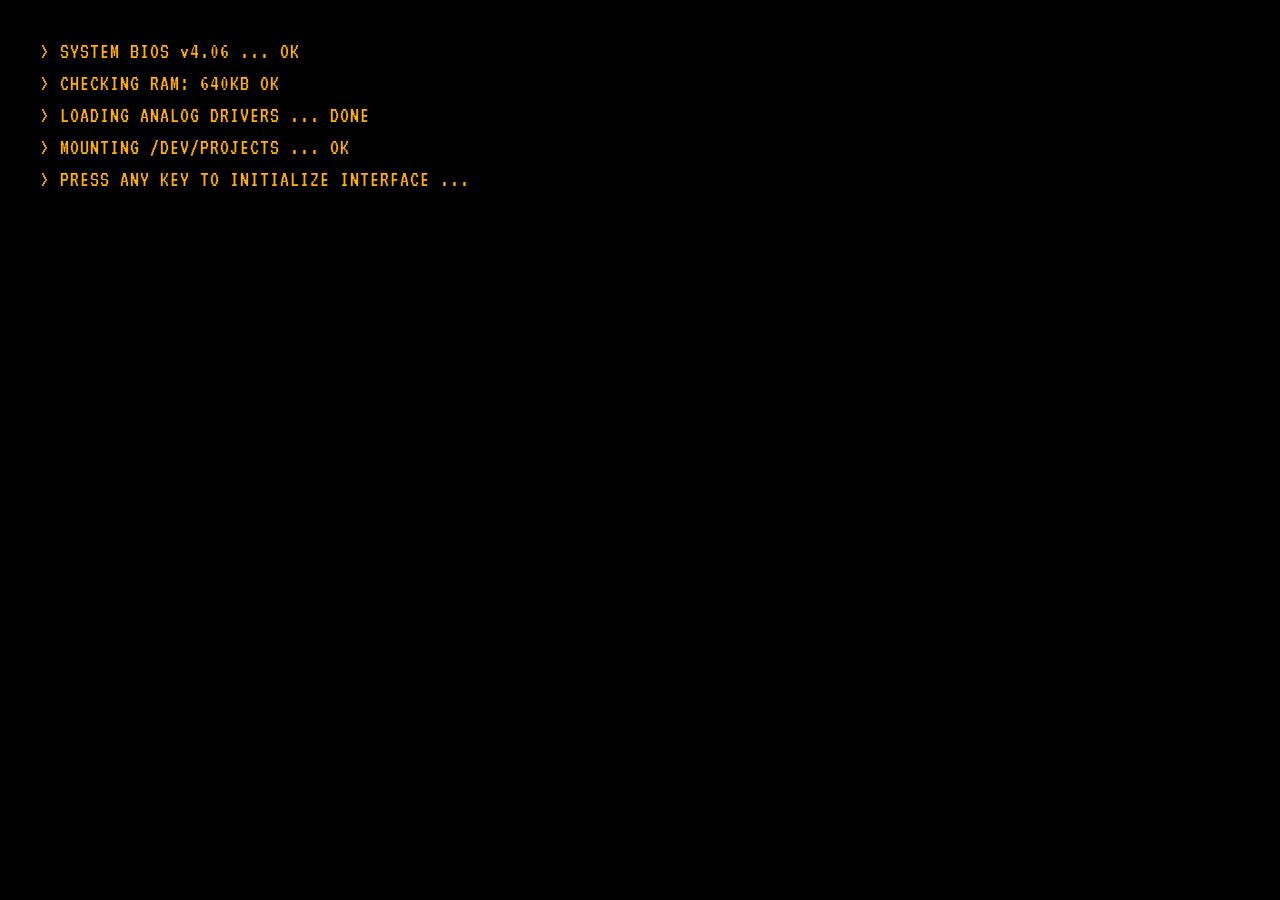
==== index.html @ 65008106 "Update title and enhance terminal styles" ====
<!DOCTYPE html>
<html lang="ru">
<head>
    <meta charset="UTF-8">
    <meta name="viewport" content="width=device-width, initial-scale=1.0">
    <title>TERMINAL OS v2.6 // PROJECT_LOG</title>
    <link rel="preconnect" href="https://fonts.googleapis.com">
    <link rel="preconnect" href="https://fonts.gstatic.com" crossorigin>
    <link href="https://fonts.googleapis.com/css2?family=VT323&display=swap" rel="stylesheet">

    <style>
        * {
            box-sizing: border-box;
            margin: 0;
            padding: 0;
            user-select: none;
        }

        body {
            background-color: #030201;
            color: #ffb000;
            font-family: 'VT323', monospace;
            font-size: 22px;
            letter-spacing: 1px;
            padding: 20px;
            min-height: 100vh;
            display: flex;
            justify-content: center;
            align-items: center;
            overflow-x: hidden;
            cursor: crosshair;
        }

        /* 1. Эффект выпуклого кинескопа и сканирования */
        .crt-overlay {
            position: fixed;
            top: 0; left: 0;
            width: 100vw; height: 100vh;
            background: 
                radial-gradient(circle, rgba(0,0,0,0) 55%, rgba(0,0,0,0.9) 100%),
                linear-gradient(rgba(18, 16, 16, 0) 50%, rgba(0, 0, 0, 0.6) 50%);
            background-size: 100% 100%, 100% 4px;
            z-index: 100;
            pointer-events: none;
            transition: opacity 0.3s;
        }

        /* 2. Легкое мерцание экрана */
        .flicker {
            animation: crtFlicker 0.15s infinite;
        }

        @keyframes crtFlicker {
            0% { opacity: 0.97; }
            50% { opacity: 1; }
            100% { opacity: 0.98; }
        }

        /* 3. Хост-контейнер */
        .terminal {
            max-width: 800px;
            width: 100%;
            border: 2px solid #ffb000;
            padding: 25px;
            background-color: #000000;
            box-shadow: 0 0 25px rgba(255, 176, 0, 0.25), inset 0 0 20px rgba(255, 176, 0, 0.15);
            position: relative;
            z-index: 1;
            transition: all 0.5s cubic-bezier(0.1, 0.85, 0.25, 1);
        }

        /* 4. Выключение питания (CRT Off) */
        .power-off {
            transform: scaleY(0.005) scaleX(0.3) !important;
            filter: brightness(10) !important;
            opacity: 0 !important;
        }

        /* 5. Экран загрузки (Boot screen) */
        #boot-screen {
            position: fixed;
            top: 0; left: 0; width: 100vw; height: 100vh;
            background-color: #000;
            z-index: 200;
            color: #ffb000;
            font-family: 'VT323', monospace;
            padding: 40px;
            display: flex;
            flex-direction: column;
            gap: 10px;
            font-size: 1.4rem;
        }

        /* 6. Панель управления (Верхняя полоса) */
        .top-bar {
            display: flex;
            justify-content: space-between;
            align-items: center;
            border-bottom: 2px solid #ffb000;
            padding-bottom: 10px;
            margin-bottom: 20px;
        }

        .controls-btn {
            background: #ffb000;
            color: #000;
            border: none;
            font-family: 'VT323', monospace;
            font-size: 1rem;
            padding: 2px 8px;
            cursor: pointer;
            font-weight: bold;
        }

        .controls-btn:hover {
            background: #fff;
            box-shadow: 0 0 10px #fff;
        }

        /* 7. Заголовки с глитч-эффектом */
        .glitch-text {
            font-size: 3rem;
            text-transform: uppercase;
            text-shadow: 0 0 12px #ffb000;
            position: relative;
            display: inline-block;
        }

        .glitch-text:hover {
            animation: glitch 0.2s infinite;
        }

        @keyframes glitch {
            0% { transform: translate(0) }
            20% { transform: translate(-3px, 3px) }
            40% { transform: translate(-3px, -3px) }
            60% { transform: translate(3px, 3px) }
            80% { transform: translate(3px, -3px) }
            100% { transform: translate(0) }
        }

        /* 8. Контейнер карточек проектов */
        .project-list {
            display: flex;
            flex-direction: column;
            gap: 20px;
            margin: 20px 0;
        }

        .project-card {
            border: 1px dashed #a87400;
            padding: 15px;
            background-color: #050401;
            display: flex;
            gap: 20px;
            align-items: center;
            transition: all 0.2s;
        }

        .project-card:hover {
            border-style: solid;
            border-color: #ffb000;
            box-shadow: 0 0 15px rgba(255, 176, 0, 0.3);
            transform: translateX(5px);
        }

        .project-thumb {
            width: 130px;
            height: 90px;
            object-fit: cover;
            border: 1px solid #ffb000;
            filter: grayscale(100%) sepia(100%) hue-rotate(5deg) saturate(500%);
        }

        .project-card:hover .project-thumb {
            filter: none;
        }

        /* 9. Консоль / Терминал ввода */
        .console-box {
            margin-top: 25px;
            border: 1px solid #ffb000;
            background: #050400;
            padding: 15px;
        }

        .console-logs {
            max-height: 120px;
            overflow-y: auto;
            margin-bottom: 10px;
            font-size: 1rem;
            color: #cc9000;
        }

        .console-input-row {
            display: flex;
            gap: 10px;
        }

        .console-input {
            background: transparent;
            border: none;
            color: #ffb000;
            font-family: 'VT323', monospace;
            font-size: 1.2rem;
            width: 100%;
            outline: none;
        }

        /* 10. Матричный холст (скрыт по умолчанию) */
        #matrix-canvas {
            position: fixed;
            top: 0; left: 0;
            width: 100vw; height: 100vh;
            z-index: 50;
            display: none;
            background: #000;
        }

        .status-badge {
            background: #221500;
            border: 1px solid #ffb000;
            padding: 2px 6px;
            font-size: 0.9rem;
        }

        .retro-btn {
            color: #000;
            background: #ffb000;
            text-decoration: none;
            padding: 2px 10px;
            font-weight: bold;
            display: inline-block;
            margin-top: 5px;
        }

        .retro-btn:hover {
            background: #fff;
            box-shadow: 0 0 10px #fff;
        }
    </style>
</head>
<body class="flicker">

    <!-- Экран первичной загрузки BIOS -->
    <div id="boot-screen">
        <p>> SYSTEM BIOS v4.06 ... OK</p>
        <p>> CHECKING RAM: 640KB OK</p>
        <p>> LOADING ANALOG DRIVERS ... DONE</p>
        <p>> MOUNTING /DEV/PROJECTS ... OK</p>
        <p>> PRESS ANY KEY TO INITIALIZE INTERFACE ...</p>
    </div>

    <!-- CRTOverlay и холст эффектов -->
    <div class="crt-overlay" id="crt"></div>
    <canvas id="matrix-canvas"></canvas>

    <!-- Главный терминал -->
    <main class="terminal" id="terminal-window">
        
        <div class="top-bar">
            <div>
                <span class="status-badge" id="clock">00:00:00</span>
                <span class="status-badge">CPU: <span id="cpu-load">12</span>%</span>
            </div>
            <div>
                <button class="controls-btn" onclick="toggleCRT()">CRT: TOGGLE</button>
                <button class="controls-btn" onclick="powerOff()">POWER</button>
            </div>
        </div>

        <header>
            <h1 class="glitch-text">ANALOG_CORE</h1>
            <p style="color: #a87400;">[SYSTEM READY] // INTERACTIVE TERMINAL MODE</p>
        </header>

        <section class="project-list">
            <div class="project-card" onMouseEnter="playHoverSound()">
                <img src="https://via.placeholder.com/300x200/221100/ffb000?text=PROJECT_01" class="project-thumb" alt="Demo 1">
                <div>
                    <h3>PROJECT_01 // BUCKSHOT</h3>
                    <p>Экспериментальный хоррор в стиле ретро-электроники.</p>
                    <a href="#" class="retro-btn" onclick="clickSound()">[ ЗАПУСТИТЬ ]</a>
                </div>
            </div>

            <div class="project-card" onMouseEnter="playHoverSound()">
                <img src="https://via.placeholder.com/300x200/221100/ffb000?text=PROJECT_02" class="project-thumb" alt="Demo 2">
                <div>
                    <h3>PROJECT_02 // SIGNAL</h3>
                    <p>Симулятор аналоговой радиостанции и мониторинга сигналов.</p>
                    <a href="#" class="retro-btn" onclick="clickSound()">[ ЗАПУСТИТЬ ]</a>
                </div>
            </div>
        </section>

        <!-- Интерактивная консоль -->
        <section class="console-box">
            <div class="console-logs" id="logs">
                <p>> Введите 'help' для списка доступных команд.</p>
            </div>
            <div class="console-input-row">
                <span>></span>
                <input type="text" id="cli" class="console-input" placeholder="команда..." autocomplete="off">
            </div>
        </section>

    </main>

    <script>
        // --- 1. Синтезатор звука на Web Audio API ---
        const audioCtx = new (window.AudioContext || window.webkitAudioContext)();

        function playClickSound() {
            if (audioCtx.state === 'suspended') audioCtx.resume();
            const osc = audioCtx.createOscillator();
            const gain = audioCtx.createGain();
            osc.type = 'square';
            osc.frequency.setValueAtTime(800, audioCtx.currentTime);
            osc.frequency.exponentialRampToValueAtTime(120, audioCtx.currentTime + 0.05);
            gain.gain.setValueAtTime(0.1, audioCtx.currentTime);
            gain.gain.linearRampToValueAtTime(0.01, audioCtx.currentTime + 0.05);
            osc.connect(gain);
            gain.connect(audioCtx.destination);
            osc.start();
            osc.stop(audioCtx.currentTime + 0.05);
        }

        function playHoverSound() {
            if (audioCtx.state === 'suspended') audioCtx.resume();
            const osc = audioCtx.createOscillator();
            const gain = audioCtx.createGain();
            osc.type = 'sine';
            osc.frequency.setValueAtTime(300, audioCtx.currentTime);
            gain.gain.setValueAtTime(0.02, audioCtx.currentTime);
            gain.gain.linearRampToValueAtTime(0.001, audioCtx.currentTime + 0.03);
            osc.connect(gain);
            gain.connect(audioCtx.destination);
            osc.start();
            osc.stop(audioCtx.currentTime + 0.03);
        }

        function clickSound() { playClickSound(); }

        // --- 2. Системный экран загрузки ---
        document.addEventListener('keydown', dismissBoot);
        document.addEventListener('click', dismissBoot);

        function dismissBoot() {
            const boot = document.getElementById('boot-screen');
            if (boot) {
                playClickSound();
                boot.style.display = 'none';
            }
        }

        // --- 3. Часы и индикатор загрузки CPU ---
        setInterval(() => {
            const now = new Date();
            document.getElementById('clock').innerText = now.toTimeString().split(' ')[0];
            document.getElementById('cpu-load').innerText = Math.floor(Math.random() * 25) + 5;
        }, 1000);

        // --- 4. Командная строка (CLI) ---
        const cli = document.getElementById('cli');
        const logs = document.getElementById('logs');

        cli.addEventListener('keydown', (e) => {
            if (e.key === 'Enter') {
                playClickSound();
                const cmd = cli.value.trim().toLowerCase();
                const p = document.createElement('p');
                p.textContent = '> ' + cli.value;
                logs.appendChild(p);
                cli.value = '';

                const reply = document.createElement('p');
                reply.style.color = '#fff';

                switch(cmd) {
                    case 'help':
                        reply.textContent = 'Доступные команды: help, clear, about, matrix, date, color';
                        break;
                    case 'about':
                        reply.textContent = 'ANALOG_CORE OS — Разработка экспериментальных ретро-проектов.';
                        break;
                    case 'clear':
                        logs.innerHTML = '';
                        return;
                    case 'matrix':
                        reply.textContent = 'Запуск генератора Matrix...';
                        startMatrix();
                        break;
                    case 'date':
                        reply.textContent = 'Текущая дата: ' + new Date().toLocaleDateString();
                        break;
                    case 'color':
                        document.body.style.color = '#00ff66';
                        document.querySelectorAll('.terminal, .console-box').forEach(el => el.style.borderColor = '#00ff66');
                        reply.textContent = 'Цветовая схема изменена на GREEN CRT.';
                        break;
                    default:
                        reply.textContent = 'Команда не распознана. Введите "help".';
                }
                logs.appendChild(reply);
                logs.scrollTop = logs.scrollHeight;
            }
        });

        // --- 5. Эффект отключения (Power button) ---
        function powerOff() {
            playClickSound();
            document.getElementById('terminal-window').classList.add('power-off');
            setTimeout(() => {
                alert('Питание отключено. Перезагрузите страницу для входа.');
            }, 600);
        }

        // --- 6. Переключатель CRT наложения ---
        function toggleCRT() {
            playClickSound();
            const crt = document.getElementById('crt');
            crt.style.opacity = crt.style.opacity === '0' ? '1' : '0';
        }

        // --- 7. Пасхалка (Konami Code) ---
        const konamiCode = ['ArrowUp', 'ArrowUp', 'ArrowDown', 'ArrowDown', 'ArrowLeft', 'ArrowRight', 'ArrowLeft', 'ArrowRight', 'b', 'a'];
        let konamiIndex = 0;

        document.addEventListener('keydown', (e) => {
            if (e.key === konamiCode[konamiIndex]) {
                konamiIndex++;
                if (konamiIndex === konamiCode.length) {
                    alert('⚠️ EMERGENCY PROTOCOL ACTIVATED: SYSTEM OVERRIDE ⚠️');
                    document.body.style.filter = 'invert(1) hue-rotate(180deg)';
                    konamiIndex = 0;
                }
            } else {
                konamiIndex = 0;
            }
        });

        // --- 8. Эффект Matrix Rain ---
        function startMatrix() {
            const canvas = document.getElementById('matrix-canvas');
            canvas.style.display = 'block';
            const ctx = canvas.getContext('2d');
            canvas.width = window.innerWidth;
            canvas.height = window.innerHeight;

            const chars = '0123456789ABCDEF';
            const fontSize = 16;
            const columns = canvas.width / fontSize;
            const drops = Array(Math.floor(columns)).fill(1);

            function draw() {
                ctx.fillStyle = 'rgba(0, 0, 0, 0.05)';
                ctx.fillRect(0, 0, canvas.width, canvas.height);
                ctx.fillStyle = '#ffb000';
                ctx.font = fontSize + 'px VT323';

                for (let i = 0; i < drops.length; i++) {
                    const text = chars.charAt(Math.floor(Math.random() * chars.length));
                    ctx.fillText(text, i * fontSize, drops[i] * fontSize);
                    if (drops[i] * fontSize > canvas.height && Math.random() > 0.975) {
                        drops[i] = 0;
                    }
                    drops[i]++;
                }
            }
            setInterval(draw, 33);
        }
    </script>
</body>
</html>
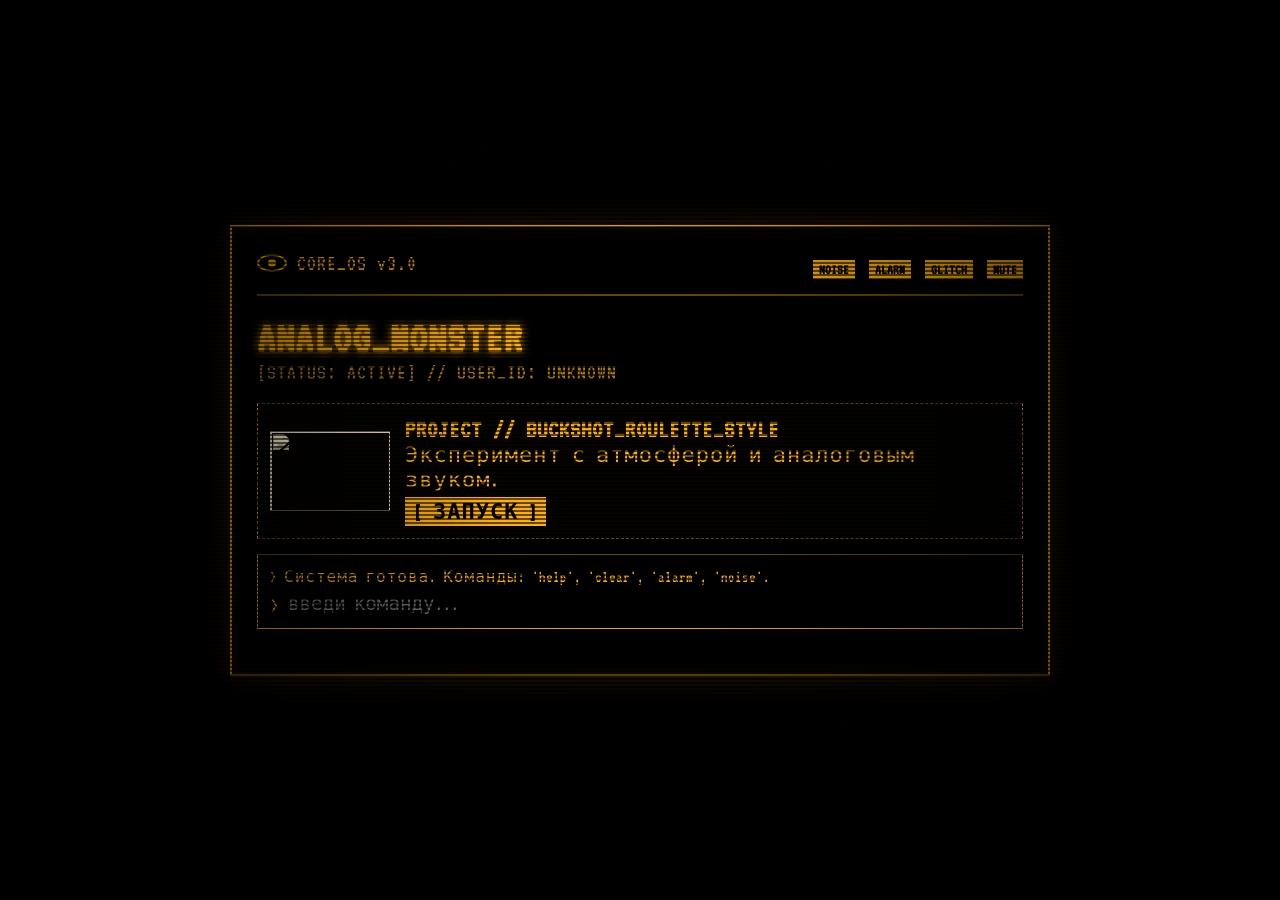
==== commit 15831caa: "Upgrade to TERMINAL OS v3.0 with new features Updated title and styles for the new version. Enhanced" ====
--- a/index.html
+++ b/index.html
@@ -3,12 +3,18 @@
 <head>
     <meta charset="UTF-8">
     <meta name="viewport" content="width=device-width, initial-scale=1.0">
-    <title>TERMINAL OS v2.6 // PROJECT_LOG</title>
+    <title>TERMINAL OS v3.0 // ULTIMATE EDITION</title>
     <link rel="preconnect" href="https://fonts.googleapis.com">
     <link rel="preconnect" href="https://fonts.gstatic.com" crossorigin>
     <link href="https://fonts.googleapis.com/css2?family=VT323&display=swap" rel="stylesheet">
 
     <style>
+        :root {
+            --main-color: #ffb000;
+            --bg-color: #030201;
+            --card-bg: #050401;
+        }
+
         * {
             box-sizing: border-box;
             margin: 0;
@@ -17,8 +23,8 @@
         }
 
         body {
-            background-color: #030201;
-            color: #ffb000;
+            background-color: var(--bg-color);
+            color: var(--main-color);
             font-family: 'VT323', monospace;
             font-size: 22px;
             letter-spacing: 1px;
@@ -27,449 +33,358 @@
             display: flex;
             justify-content: center;
             align-items: center;
-            overflow-x: hidden;
+            overflow: hidden;
             cursor: crosshair;
-        }
-
-        /* 1. Эффект выпуклого кинескопа и сканирования */
+            transition: color 0.3s, background-color 0.3s;
+        }
+
+        /* 1. CRT экран и сканирование */
         .crt-overlay {
             position: fixed;
             top: 0; left: 0;
             width: 100vw; height: 100vh;
             background: 
-                radial-gradient(circle, rgba(0,0,0,0) 55%, rgba(0,0,0,0.9) 100%),
+                radial-gradient(circle at var(--mouse-x, 50%) var(--mouse-y, 50%), rgba(0,0,0,0) 20%, rgba(0,0,0,0.85) 80%),
                 linear-gradient(rgba(18, 16, 16, 0) 50%, rgba(0, 0, 0, 0.6) 50%);
             background-size: 100% 100%, 100% 4px;
             z-index: 100;
             pointer-events: none;
-            transition: opacity 0.3s;
-        }
-
-        /* 2. Легкое мерцание экрана */
-        .flicker {
-            animation: crtFlicker 0.15s infinite;
-        }
-
+        }
+
+        /* 2. Мерцание */
+        .flicker { animation: crtFlicker 0.15s infinite; }
         @keyframes crtFlicker {
             0% { opacity: 0.97; }
             50% { opacity: 1; }
             100% { opacity: 0.98; }
         }
 
-        /* 3. Хост-контейнер */
+        /* 3. Окно терминала */
         .terminal {
-            max-width: 800px;
+            max-width: 820px;
             width: 100%;
-            border: 2px solid #ffb000;
+            border: 2px solid var(--main-color);
             padding: 25px;
             background-color: #000000;
-            box-shadow: 0 0 25px rgba(255, 176, 0, 0.25), inset 0 0 20px rgba(255, 176, 0, 0.15);
+            box-shadow: 0 0 25px rgba(255, 176, 0, 0.2), inset 0 0 20px rgba(255, 176, 0, 0.1);
             position: relative;
             z-index: 1;
-            transition: all 0.5s cubic-bezier(0.1, 0.85, 0.25, 1);
-        }
-
-        /* 4. Выключение питания (CRT Off) */
-        .power-off {
-            transform: scaleY(0.005) scaleX(0.3) !important;
-            filter: brightness(10) !important;
-            opacity: 0 !important;
-        }
-
-        /* 5. Экран загрузки (Boot screen) */
-        #boot-screen {
-            position: fixed;
-            top: 0; left: 0; width: 100vw; height: 100vh;
-            background-color: #000;
-            z-index: 200;
-            color: #ffb000;
-            font-family: 'VT323', monospace;
-            padding: 40px;
-            display: flex;
-            flex-direction: column;
-            gap: 10px;
-            font-size: 1.4rem;
-        }
-
-        /* 6. Панель управления (Верхняя полоса) */
+            transition: transform 0.05s ease-out;
+        }
+
+        /* 4. Верхняя панель */
         .top-bar {
             display: flex;
             justify-content: space-between;
             align-items: center;
-            border-bottom: 2px solid #ffb000;
+            border-bottom: 2px solid var(--main-color);
             padding-bottom: 10px;
             margin-bottom: 20px;
+            cursor: move; /* Перетаскивание */
         }
 
         .controls-btn {
-            background: #ffb000;
+            background: var(--main-color);
             color: #000;
             border: none;
             font-family: 'VT323', monospace;
-            font-size: 1rem;
-            padding: 2px 8px;
+            font-size: 0.9rem;
+            padding: 2px 6px;
             cursor: pointer;
             font-weight: bold;
-        }
-
-        .controls-btn:hover {
-            background: #fff;
-            box-shadow: 0 0 10px #fff;
-        }
-
-        /* 7. Заголовки с глитч-эффектом */
-        .glitch-text {
-            font-size: 3rem;
-            text-transform: uppercase;
-            text-shadow: 0 0 12px #ffb000;
-            position: relative;
-            display: inline-block;
-        }
-
-        .glitch-text:hover {
-            animation: glitch 0.2s infinite;
-        }
-
-        @keyframes glitch {
-            0% { transform: translate(0) }
-            20% { transform: translate(-3px, 3px) }
-            40% { transform: translate(-3px, -3px) }
-            60% { transform: translate(3px, 3px) }
-            80% { transform: translate(3px, -3px) }
-            100% { transform: translate(0) }
-        }
-
-        /* 8. Контейнер карточек проектов */
-        .project-list {
+            margin-left: 4px;
+        }
+
+        .controls-btn:hover { background: #fff; box-shadow: 0 0 10px #fff; }
+
+        /* 5. Следящее око */
+        .eye-container {
             display: flex;
-            flex-direction: column;
-            gap: 20px;
-            margin: 20px 0;
-        }
-
+            align-items: center;
+            gap: 10px;
+            margin-bottom: 10px;
+        }
+        .eye {
+            width: 30px; height: 18px;
+            border: 2px solid var(--main-color);
+            border-radius: 50%;
+            display: flex;
+            justify-content: center;
+            align-items: center;
+        }
+        .pupil {
+            width: 8px; height: 8px;
+            background: var(--main-color);
+            border-radius: 50%;
+            transition: transform 0.1s ease;
+        }
+
+        /* 6. Проекты */
+        .project-list { display: flex; flex-direction: column; gap: 15px; margin: 20px 0; }
         .project-card {
-            border: 1px dashed #a87400;
-            padding: 15px;
-            background-color: #050401;
-            display: flex;
-            gap: 20px;
-            align-items: center;
+            border: 1px dashed var(--main-color);
+            padding: 12px;
+            background-color: var(--card-bg);
+            display: flex; gap: 15px; align-items: center;
             transition: all 0.2s;
         }
-
         .project-card:hover {
             border-style: solid;
-            border-color: #ffb000;
             box-shadow: 0 0 15px rgba(255, 176, 0, 0.3);
             transform: translateX(5px);
         }
-
         .project-thumb {
-            width: 130px;
-            height: 90px;
-            object-fit: cover;
-            border: 1px solid #ffb000;
-            filter: grayscale(100%) sepia(100%) hue-rotate(5deg) saturate(500%);
-        }
-
-        .project-card:hover .project-thumb {
-            filter: none;
-        }
-
-        /* 9. Консоль / Терминал ввода */
-        .console-box {
-            margin-top: 25px;
-            border: 1px solid #ffb000;
-            background: #050400;
-            padding: 15px;
-        }
-
-        .console-logs {
-            max-height: 120px;
-            overflow-y: auto;
-            margin-bottom: 10px;
-            font-size: 1rem;
-            color: #cc9000;
-        }
-
-        .console-input-row {
-            display: flex;
-            gap: 10px;
-        }
-
+            width: 120px; height: 80px; object-fit: cover;
+            border: 1px solid var(--main-color);
+            filter: grayscale(100%) sepia(100%);
+        }
+        .project-card:hover .project-thumb { filter: none; }
+
+        /* 7. Консоль */
+        .console-box { border: 1px solid var(--main-color); background: #000; padding: 12px; }
+        .console-logs { max-height: 100px; overflow-y: auto; font-size: 1rem; margin-bottom: 8px; }
+        .console-input-row { display: flex; gap: 8px; }
         .console-input {
-            background: transparent;
-            border: none;
-            color: #ffb000;
-            font-family: 'VT323', monospace;
-            font-size: 1.2rem;
-            width: 100%;
-            outline: none;
-        }
-
-        /* 10. Матричный холст (скрыт по умолчанию) */
-        #matrix-canvas {
-            position: fixed;
-            top: 0; left: 0;
-            width: 100vw; height: 100vh;
-            z-index: 50;
-            display: none;
-            background: #000;
-        }
-
-        .status-badge {
-            background: #221500;
-            border: 1px solid #ffb000;
-            padding: 2px 6px;
-            font-size: 0.9rem;
+            background: transparent; border: none; color: var(--main-color);
+            font-family: 'VT323', monospace; font-size: 1.2rem; width: 100%; outline: none;
         }
 
         .retro-btn {
-            color: #000;
-            background: #ffb000;
-            text-decoration: none;
-            padding: 2px 10px;
-            font-weight: bold;
-            display: inline-block;
-            margin-top: 5px;
-        }
-
-        .retro-btn:hover {
-            background: #fff;
-            box-shadow: 0 0 10px #fff;
+            color: #000; background: var(--main-color);
+            text-decoration: none; padding: 2px 8px; font-weight: bold;
+            display: inline-block; margin-top: 5px;
+        }
+        .retro-btn:hover { background: #fff; box-shadow: 0 0 10px #fff; }
+
+        /* Эффект жесткого глитча */
+        .glitch-active {
+            animation: hardGlitch 0.2s infinite;
+        }
+        @keyframes hardGlitch {
+            0% { transform: translate(5px, -5px) skew(10deg); filter: invert(1); }
+            50% { transform: translate(-5px, 5px) skew(-10deg); }
+            100% { transform: translate(0); filter: none; }
         }
     </style>
 </head>
 <body class="flicker">
 
-    <!-- Экран первичной загрузки BIOS -->
-    <div id="boot-screen">
-        <p>> SYSTEM BIOS v4.06 ... OK</p>
-        <p>> CHECKING RAM: 640KB OK</p>
-        <p>> LOADING ANALOG DRIVERS ... DONE</p>
-        <p>> MOUNTING /DEV/PROJECTS ... OK</p>
-        <p>> PRESS ANY KEY TO INITIALIZE INTERFACE ...</p>
-    </div>
-
-    <!-- CRTOverlay и холст эффектов -->
     <div class="crt-overlay" id="crt"></div>
-    <canvas id="matrix-canvas"></canvas>
-
-    <!-- Главный терминал -->
-    <main class="terminal" id="terminal-window">
+
+    <main class="terminal" id="terminal">
         
-        <div class="top-bar">
+        <div class="top-bar" id="drag-handle">
+            <div class="eye-container">
+                <div class="eye"><div class="pupil" id="pupil"></div></div>
+                <span>CORE_OS v3.0</span>
+            </div>
             <div>
-                <span class="status-badge" id="clock">00:00:00</span>
-                <span class="status-badge">CPU: <span id="cpu-load">12</span>%</span>
-            </div>
-            <div>
-                <button class="controls-btn" onclick="toggleCRT()">CRT: TOGGLE</button>
-                <button class="controls-btn" onclick="powerOff()">POWER</button>
+                <button class="controls-btn" onclick="toggleNoise()">NOISE</button>
+                <button class="controls-btn" onclick="toggleRedAlert()">ALARM</button>
+                <button class="controls-btn" onclick="triggerGlitch()">GLITCH</button>
+                <button class="controls-btn" onclick="toggleMute()">MUTE</button>
             </div>
         </div>
 
         <header>
-            <h1 class="glitch-text">ANALOG_CORE</h1>
-            <p style="color: #a87400;">[SYSTEM READY] // INTERACTIVE TERMINAL MODE</p>
+            <h1 style="font-size: 2.8rem; text-shadow: 0 0 10px var(--main-color);">ANALOG_MONSTER</h1>
+            <p style="opacity: 0.7;">[STATUS: ACTIVE] // USER_ID: UNKNOWN</p>
         </header>
 
         <section class="project-list">
-            <div class="project-card" onMouseEnter="playHoverSound()">
-                <img src="https://via.placeholder.com/300x200/221100/ffb000?text=PROJECT_01" class="project-thumb" alt="Demo 1">
+            <div class="project-card" onmouseenter="playHover()">
+                <img src="https://via.placeholder.com/300x200/221100/ffb000?text=GAME_01" class="project-thumb">
                 <div>
-                    <h3>PROJECT_01 // BUCKSHOT</h3>
-                    <p>Экспериментальный хоррор в стиле ретро-электроники.</p>
-                    <a href="#" class="retro-btn" onclick="clickSound()">[ ЗАПУСТИТЬ ]</a>
+                    <h3>PROJECT // BUCKSHOT_ROULETTE_STYLE</h3>
+                    <p>Эксперимент с атмосферой и аналоговым звуком.</p>
+                    <a href="#" class="retro-btn" onclick="playClick()">[ ЗАПУСК ]</a>
                 </div>
             </div>
-
-            <div class="project-card" onMouseEnter="playHoverSound()">
-                <img src="https://via.placeholder.com/300x200/221100/ffb000?text=PROJECT_02" class="project-thumb" alt="Demo 2">
-                <div>
-                    <h3>PROJECT_02 // SIGNAL</h3>
-                    <p>Симулятор аналоговой радиостанции и мониторинга сигналов.</p>
-                    <a href="#" class="retro-btn" onclick="clickSound()">[ ЗАПУСТИТЬ ]</a>
-                </div>
-            </div>
-        </section>
-
-        <!-- Интерактивная консоль -->
+        </div>
+
         <section class="console-box">
             <div class="console-logs" id="logs">
-                <p>> Введите 'help' для списка доступных команд.</p>
+                <p>> Система готова. Команды: 'help', 'clear', 'alarm', 'noise'.</p>
             </div>
             <div class="console-input-row">
                 <span>></span>
-                <input type="text" id="cli" class="console-input" placeholder="команда..." autocomplete="off">
+                <input type="text" id="cli" class="console-input" placeholder="введи команду..." autocomplete="off">
             </div>
         </section>
 
     </main>
 
     <script>
-        // --- 1. Синтезатор звука на Web Audio API ---
+        // --- 1. Аудио система ---
         const audioCtx = new (window.AudioContext || window.webkitAudioContext)();
-
-        function playClickSound() {
+        let isMuted = false;
+        let noiseNode = null;
+
+        function playClick() {
+            if (isMuted) return;
             if (audioCtx.state === 'suspended') audioCtx.resume();
             const osc = audioCtx.createOscillator();
             const gain = audioCtx.createGain();
             osc.type = 'square';
-            osc.frequency.setValueAtTime(800, audioCtx.currentTime);
-            osc.frequency.exponentialRampToValueAtTime(120, audioCtx.currentTime + 0.05);
+            osc.frequency.setValueAtTime(600, audioCtx.currentTime);
+            osc.frequency.exponentialRampToValueAtTime(80, audioCtx.currentTime + 0.04);
             gain.gain.setValueAtTime(0.1, audioCtx.currentTime);
-            gain.gain.linearRampToValueAtTime(0.01, audioCtx.currentTime + 0.05);
-            osc.connect(gain);
-            gain.connect(audioCtx.destination);
-            osc.start();
-            osc.stop(audioCtx.currentTime + 0.05);
-        }
-
-        function playHoverSound() {
+            osc.connect(gain); gain.connect(audioCtx.destination);
+            osc.start(); osc.stop(audioCtx.currentTime + 0.04);
+        }
+
+        function playHover() {
+            if (isMuted) return;
             if (audioCtx.state === 'suspended') audioCtx.resume();
             const osc = audioCtx.createOscillator();
             const gain = audioCtx.createGain();
             osc.type = 'sine';
-            osc.frequency.setValueAtTime(300, audioCtx.currentTime);
-            gain.gain.setValueAtTime(0.02, audioCtx.currentTime);
-            gain.gain.linearRampToValueAtTime(0.001, audioCtx.currentTime + 0.03);
-            osc.connect(gain);
-            gain.connect(audioCtx.destination);
-            osc.start();
-            osc.stop(audioCtx.currentTime + 0.03);
-        }
-
-        function clickSound() { playClickSound(); }
-
-        // --- 2. Системный экран загрузки ---
-        document.addEventListener('keydown', dismissBoot);
-        document.addEventListener('click', dismissBoot);
-
-        function dismissBoot() {
-            const boot = document.getElementById('boot-screen');
-            if (boot) {
-                playClickSound();
-                boot.style.display = 'none';
+            osc.frequency.setValueAtTime(220, audioCtx.currentTime);
+            gain.gain.setValueAtTime(0.01, audioCtx.currentTime);
+            osc.connect(gain); gain.connect(audioCtx.destination);
+            osc.start(); osc.stop(audioCtx.currentTime + 0.02);
+        }
+
+        function toggleMute() {
+            isMuted = !isMuted;
+            alert(isMuted ? 'Звук отключен' : 'Звук включен');
+        }
+
+        // --- 2. Генератор радио-шума (White Noise) ---
+        function toggleNoise() {
+            playClick();
+            if (noiseNode) {
+                noiseNode.stop();
+                noiseNode = null;
+            } else {
+                if (audioCtx.state === 'suspended') audioCtx.resume();
+                const bufferSize = audioCtx.sampleRate * 2;
+                const buffer = audioCtx.createBuffer(1, bufferSize, audioCtx.sampleRate);
+                const output = buffer.getChannelData(0);
+                for (let i = 0; i < bufferSize; i++) {
+                    output[i] = Math.random() * 2 - 1;
+                }
+                noiseNode = audioCtx.createBufferSource();
+                noiseNode.buffer = buffer;
+                noiseNode.loop = true;
+                const gain = audioCtx.createGain();
+                gain.gain.value = 0.03; // Негромко
+                noiseNode.connect(gain);
+                gain.connect(audioCtx.destination);
+                noiseNode.start();
             }
         }
 
-        // --- 3. Часы и индикатор загрузки CPU ---
-        setInterval(() => {
-            const now = new Date();
-            document.getElementById('clock').innerText = now.toTimeString().split(' ')[0];
-            document.getElementById('cpu-load').innerText = Math.floor(Math.random() * 25) + 5;
-        }, 1000);
-
-        // --- 4. Командная строка (CLI) ---
+        // --- 3. Следящий глаз и свет фонарика ---
+        document.addEventListener('mousemove', (e) => {
+            // Фонарик
+            document.documentElement.style.setProperty('--mouse-x', e.clientX + 'px');
+            document.documentElement.style.setProperty('--mouse-y', e.clientY + 'px');
+
+            // Зрачок
+            const pupil = document.getElementById('pupil');
+            const eye = pupil.getBoundingClientRect();
+            const x = (e.clientX - eye.left) / 100;
+            const y = (e.clientY - eye.top) / 100;
+            pupil.style.transform = `translate(${Math.max(-5, Math.min(5, x))}px, ${Math.max(-3, Math.min(3, y))}px)`;
+        });
+
+        // --- 4. Режим Красной Тревоги ---
+        let redAlert = false;
+        function toggleRedAlert() {
+            playClick();
+            redAlert = !redAlert;
+            document.documentElement.style.setProperty('--main-color', redAlert ? '#ff0033' : '#ffb000');
+            document.documentElement.style.setProperty('--bg-color', redAlert ? '#0a0002' : '#030201');
+        }
+
+        // --- 5. Мгновенный глитч-шок ---
+        function triggerGlitch() {
+            playClick();
+            const term = document.getElementById('terminal');
+            term.classList.add('glitch-active');
+            setTimeout(() => term.classList.remove('glitch-active'), 500);
+        }
+
+        // --- 6. Консоль с историей команд и звуком печати ---
         const cli = document.getElementById('cli');
         const logs = document.getElementById('logs');
+        let cmdHistory = [];
+        let historyIndex = -1;
 
         cli.addEventListener('keydown', (e) => {
+            playHover(); // Звук клавиатуры
             if (e.key === 'Enter') {
-                playClickSound();
-                const cmd = cli.value.trim().toLowerCase();
+                playClick();
+                const val = cli.value.trim();
+                if (!val) return;
+
+                cmdHistory.push(val);
+                historyIndex = cmdHistory.length;
+
                 const p = document.createElement('p');
-                p.textContent = '> ' + cli.value;
+                p.textContent = '> ' + val;
                 logs.appendChild(p);
+
+                const cmd = val.toLowerCase();
                 cli.value = '';
 
                 const reply = document.createElement('p');
                 reply.style.color = '#fff';
 
-                switch(cmd) {
-                    case 'help':
-                        reply.textContent = 'Доступные команды: help, clear, about, matrix, date, color';
-                        break;
-                    case 'about':
-                        reply.textContent = 'ANALOG_CORE OS — Разработка экспериментальных ретро-проектов.';
-                        break;
-                    case 'clear':
-                        logs.innerHTML = '';
-                        return;
-                    case 'matrix':
-                        reply.textContent = 'Запуск генератора Matrix...';
-                        startMatrix();
-                        break;
-                    case 'date':
-                        reply.textContent = 'Текущая дата: ' + new Date().toLocaleDateString();
-                        break;
-                    case 'color':
-                        document.body.style.color = '#00ff66';
-                        document.querySelectorAll('.terminal, .console-box').forEach(el => el.style.borderColor = '#00ff66');
-                        reply.textContent = 'Цветовая схема изменена на GREEN CRT.';
-                        break;
-                    default:
-                        reply.textContent = 'Команда не распознана. Введите "help".';
-                }
+                if (cmd === 'help') reply.textContent = 'Команды: help, clear, alarm, noise, glitch';
+                else if (cmd === 'clear') { logs.innerHTML = ''; return; }
+                else if (cmd === 'alarm') { toggleRedAlert(); reply.textContent = 'Режим тревоги переключен.'; }
+                else if (cmd === 'noise') { toggleNoise(); reply.textContent = 'Радиошум переключен.'; }
+                else if (cmd === 'glitch') { triggerGlitch(); reply.textContent = 'Сбой спровоцирован.'; }
+                else reply.textContent = 'Неизвестный протокол.';
+
                 logs.appendChild(reply);
                 logs.scrollTop = logs.scrollHeight;
+            } else if (e.key === 'ArrowUp') {
+                if (historyIndex > 0) { historyIndex--; cli.value = cmdHistory[historyIndex]; }
+            } else if (e.key === 'ArrowDown') {
+                if (historyIndex < cmdHistory.length - 1) { historyIndex++; cli.value = cmdHistory[historyIndex]; }
+                else { historyIndex = cmdHistory.length; cli.value = ''; }
             }
         });
 
-        // --- 5. Эффект отключения (Power button) ---
-        function powerOff() {
-            playClickSound();
-            document.getElementById('terminal-window').classList.add('power-off');
-            setTimeout(() => {
-                alert('Питание отключено. Перезагрузите страницу для входа.');
-            }, 600);
-        }
-
-        // --- 6. Переключатель CRT наложения ---
-        function toggleCRT() {
-            playClickSound();
-            const crt = document.getElementById('crt');
-            crt.style.opacity = crt.style.opacity === '0' ? '1' : '0';
-        }
-
-        // --- 7. Пасхалка (Konami Code) ---
-        const konamiCode = ['ArrowUp', 'ArrowUp', 'ArrowDown', 'ArrowDown', 'ArrowLeft', 'ArrowRight', 'ArrowLeft', 'ArrowRight', 'b', 'a'];
-        let konamiIndex = 0;
-
-        document.addEventListener('keydown', (e) => {
-            if (e.key === konamiCode[konamiIndex]) {
-                konamiIndex++;
-                if (konamiIndex === konamiCode.length) {
-                    alert('⚠️ EMERGENCY PROTOCOL ACTIVATED: SYSTEM OVERRIDE ⚠️');
-                    document.body.style.filter = 'invert(1) hue-rotate(180deg)';
-                    konamiIndex = 0;
-                }
-            } else {
-                konamiIndex = 0;
+        // --- 7. Перетаскивание окна (Drag and Drop) ---
+        const dragHandle = document.getElementById('drag-handle');
+        const terminal = document.getElementById('terminal');
+        let isDragging = false, startX, startY, initialX, initialY;
+
+        dragHandle.addEventListener('mousedown', (e) => {
+            isDragging = true;
+            startX = e.clientX;
+            startY = e.clientY;
+            const rect = terminal.getBoundingClientRect();
+            initialX = rect.left;
+            initialY = rect.top;
+        });
+
+        document.addEventListener('mousemove', (e) => {
+            if (!isDragging) return;
+            const dx = e.clientX - startX;
+            const dy = e.clientY - startY;
+            terminal.style.position = 'absolute';
+            terminal.style.left = `${initialX + dx}px`;
+            terminal.style.top = `${initialY + dy}px`;
+        });
+
+        document.addEventListener('mouseup', () => isDragging = false);
+
+        // --- 8. Случайные сообщения от системы ---
+        setInterval(() => {
+            if (Math.random() > 0.7) {
+                const p = document.createElement('p');
+                p.style.opacity = '0.5';
+                p.style.fontSize = '0.8rem';
+                p.textContent = `[SYS_LOG_${Math.floor(Math.random()*900+100)}]: SCANNING PORT ${Math.floor(Math.random()*8000)}... OK`;
+                logs.appendChild(p);
+                logs.scrollTop = logs.scrollHeight;
             }
-        });
-
-        // --- 8. Эффект Matrix Rain ---
-        function startMatrix() {
-            const canvas = document.getElementById('matrix-canvas');
-            canvas.style.display = 'block';
-            const ctx = canvas.getContext('2d');
-            canvas.width = window.innerWidth;
-            canvas.height = window.innerHeight;
-
-            const chars = '0123456789ABCDEF';
-            const fontSize = 16;
-            const columns = canvas.width / fontSize;
-            const drops = Array(Math.floor(columns)).fill(1);
-
-            function draw() {
-                ctx.fillStyle = 'rgba(0, 0, 0, 0.05)';
-                ctx.fillRect(0, 0, canvas.width, canvas.height);
-                ctx.fillStyle = '#ffb000';
-                ctx.font = fontSize + 'px VT323';
-
-                for (let i = 0; i < drops.length; i++) {
-                    const text = chars.charAt(Math.floor(Math.random() * chars.length));
-                    ctx.fillText(text, i * fontSize, drops[i] * fontSize);
-                    if (drops[i] * fontSize > canvas.height && Math.random() > 0.975) {
-                        drops[i] = 0;
-                    }
-                    drops[i]++;
-                }
-            }
-            setInterval(draw, 33);
-        }
+        }, 12000);
     </script>
 </body>
 </html>
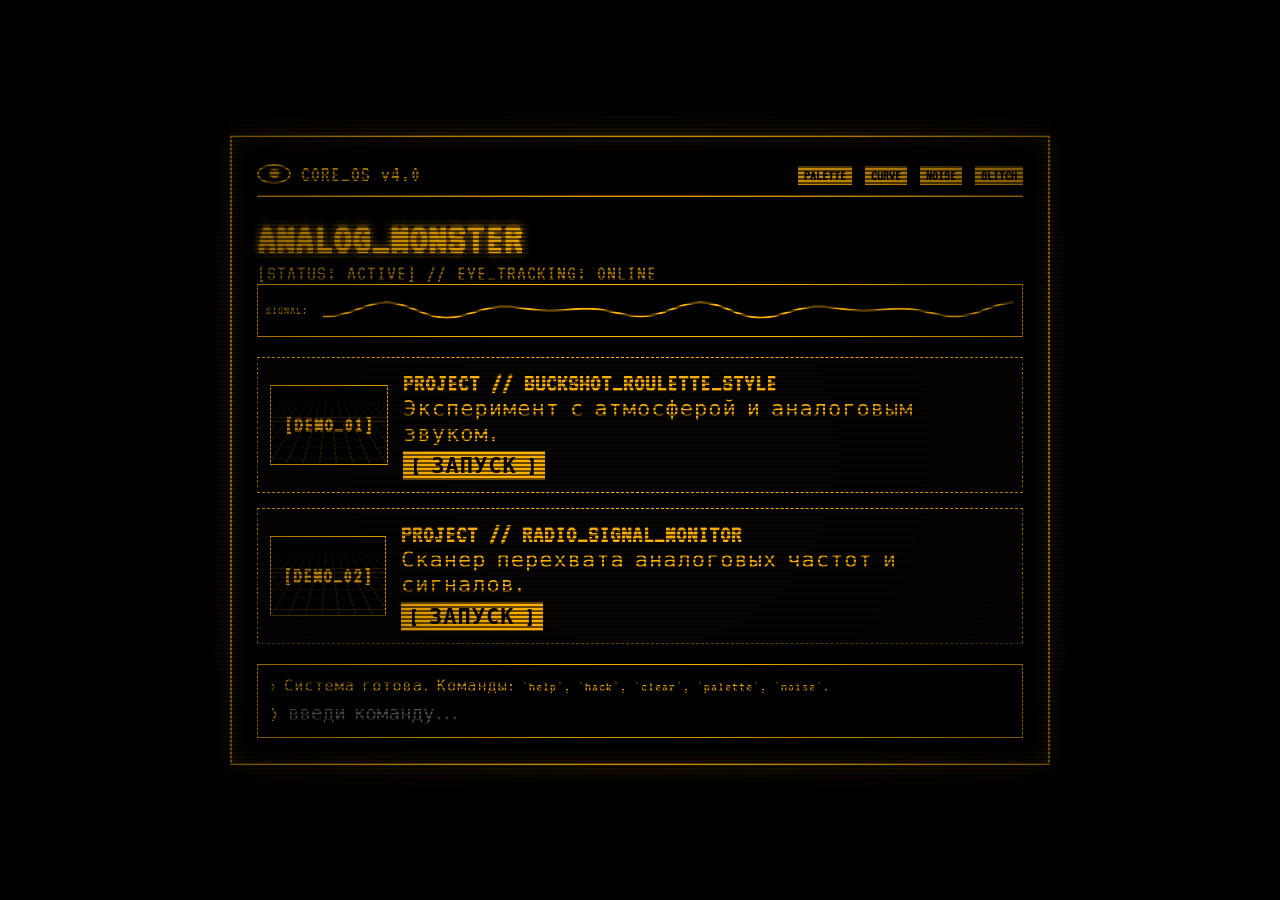
==== commit 3f8d7291: "Upgrade to TERMINAL OS v4.0 with new features Updated title and various styles for visual enhancemen" ====
--- a/index.html
+++ b/index.html
@@ -3,7 +3,7 @@
 <head>
     <meta charset="UTF-8">
     <meta name="viewport" content="width=device-width, initial-scale=1.0">
-    <title>TERMINAL OS v3.0 // ULTIMATE EDITION</title>
+    <title>TERMINAL OS v4.0 // CYBER_EYE_EDITION</title>
     <link rel="preconnect" href="https://fonts.googleapis.com">
     <link rel="preconnect" href="https://fonts.gstatic.com" crossorigin>
     <link href="https://fonts.googleapis.com/css2?family=VT323&display=swap" rel="stylesheet">
@@ -12,7 +12,8 @@
         :root {
             --main-color: #ffb000;
             --bg-color: #030201;
-            --card-bg: #050401;
+            --card-bg: #080602;
+            --glow-color: rgba(255, 176, 0, 0.25);
         }
 
         * {
@@ -38,20 +39,26 @@
             transition: color 0.3s, background-color 0.3s;
         }
 
-        /* 1. CRT экран и сканирование */
+        /* 1. CRT Наложение и закругление кинескопа */
         .crt-overlay {
             position: fixed;
             top: 0; left: 0;
             width: 100vw; height: 100vh;
             background: 
-                radial-gradient(circle at var(--mouse-x, 50%) var(--mouse-y, 50%), rgba(0,0,0,0) 20%, rgba(0,0,0,0.85) 80%),
+                radial-gradient(circle at var(--mouse-x, 50%) var(--mouse-y, 50%), rgba(0,0,0,0) 25%, rgba(0,0,0,0.85) 85%),
                 linear-gradient(rgba(18, 16, 16, 0) 50%, rgba(0, 0, 0, 0.6) 50%);
             background-size: 100% 100%, 100% 4px;
             z-index: 100;
             pointer-events: none;
         }
 
-        /* 2. Мерцание */
+        /* Эффект пузатого кинескопа */
+        .curved-screen {
+            transform: scale(0.96) rotateX(2deg) rotateY(1deg);
+            border-radius: 40px / 20px;
+            box-shadow: 0 0 50px var(--glow-color) !important;
+        }
+
         .flicker { animation: crtFlicker 0.15s infinite; }
         @keyframes crtFlicker {
             0% { opacity: 0.97; }
@@ -59,20 +66,20 @@
             100% { opacity: 0.98; }
         }
 
-        /* 3. Окно терминала */
+        /* 2. Контейнер терминала */
         .terminal {
             max-width: 820px;
             width: 100%;
             border: 2px solid var(--main-color);
             padding: 25px;
             background-color: #000000;
-            box-shadow: 0 0 25px rgba(255, 176, 0, 0.2), inset 0 0 20px rgba(255, 176, 0, 0.1);
+            box-shadow: 0 0 25px var(--glow-color), inset 0 0 20px var(--glow-color);
             position: relative;
             z-index: 1;
-            transition: transform 0.05s ease-out;
-        }
-
-        /* 4. Верхняя панель */
+            transition: all 0.3s cubic-bezier(0.1, 0.85, 0.25, 1);
+        }
+
+        /* 3. Верхняя панель */
         .top-bar {
             display: flex;
             justify-content: space-between;
@@ -80,7 +87,6 @@
             border-bottom: 2px solid var(--main-color);
             padding-bottom: 10px;
             margin-bottom: 20px;
-            cursor: move; /* Перетаскивание */
         }
 
         .controls-btn {
@@ -92,34 +98,47 @@
             padding: 2px 6px;
             cursor: pointer;
             font-weight: bold;
-            margin-left: 4px;
+            margin-left: 3px;
         }
 
         .controls-btn:hover { background: #fff; box-shadow: 0 0 10px #fff; }
 
-        /* 5. Следящее око */
+        /* 4. Следящее Око с морганием */
         .eye-container {
             display: flex;
             align-items: center;
             gap: 10px;
-            margin-bottom: 10px;
+            cursor: pointer;
         }
         .eye {
-            width: 30px; height: 18px;
+            width: 34px; height: 20px;
             border: 2px solid var(--main-color);
             border-radius: 50%;
             display: flex;
             justify-content: center;
             align-items: center;
-        }
+            position: relative;
+            overflow: hidden;
+            transition: transform 0.1s;
+        }
+        .eye:active { transform: scale(0.8); }
         .pupil {
-            width: 8px; height: 8px;
+            width: 9px; height: 9px;
             background: var(--main-color);
             border-radius: 50%;
-            transition: transform 0.1s ease;
-        }
-
-        /* 6. Проекты */
+            transition: transform 0.05s ease-out;
+            box-shadow: 0 0 5px var(--main-color);
+        }
+        /* Анимация века */
+        .eyelid {
+            position: absolute;
+            top: 0; left: 0; width: 100%; height: 0%;
+            background: var(--main-color);
+            transition: height 0.1s;
+        }
+        .blink .eyelid { height: 100%; }
+
+        /* 5. Карточки проектов с встроенной генеративной графикой */
         .project-list { display: flex; flex-direction: column; gap: 15px; margin: 20px 0; }
         .project-card {
             border: 1px dashed var(--main-color);
@@ -130,19 +149,49 @@
         }
         .project-card:hover {
             border-style: solid;
-            box-shadow: 0 0 15px rgba(255, 176, 0, 0.3);
+            box-shadow: 0 0 15px var(--glow-color);
             transform: translateX(5px);
         }
-        .project-thumb {
-            width: 120px; height: 80px; object-fit: cover;
+
+        /* Генеративное CSS-превью вместо картинки */
+        .project-preview {
+            width: 120px; height: 80px;
             border: 1px solid var(--main-color);
-            filter: grayscale(100%) sepia(100%);
-        }
-        .project-card:hover .project-thumb { filter: none; }
+            background: #000;
+            display: flex;
+            flex-direction: column;
+            justify-content: center;
+            align-items: center;
+            position: relative;
+            overflow: hidden;
+        }
+        .preview-grid {
+            position: absolute;
+            width: 200%; height: 200%;
+            background-image: linear-gradient(var(--main-color) 1px, transparent 1px),
+                              linear-gradient(90deg, var(--main-color) 1px, transparent 1px);
+            background-size: 10px 10px;
+            opacity: 0.2;
+            transform: perspective(100px) rotateX(60deg);
+            animation: gridMove 2s linear infinite;
+        }
+        @keyframes gridMove { 0% { transform: perspective(100px) rotateX(60deg) translateY(0); } 100% { transform: perspective(100px) rotateX(60deg) translateY(10px); } }
+
+        /* 6. Осциллограф (График волны) */
+        .oscilloscope-box {
+            display: flex;
+            align-items: center;
+            gap: 15px;
+            border: 1px solid var(--main-color);
+            padding: 8px;
+            margin-bottom: 15px;
+            background: #000;
+        }
+        #scopeCanvas { width: 100%; height: 35px; background: #000; }
 
         /* 7. Консоль */
         .console-box { border: 1px solid var(--main-color); background: #000; padding: 12px; }
-        .console-logs { max-height: 100px; overflow-y: auto; font-size: 1rem; margin-bottom: 8px; }
+        .console-logs { max-height: 90px; overflow-y: auto; font-size: 0.95rem; margin-bottom: 8px; }
         .console-input-row { display: flex; gap: 8px; }
         .console-input {
             background: transparent; border: none; color: var(--main-color);
@@ -156,10 +205,7 @@
         }
         .retro-btn:hover { background: #fff; box-shadow: 0 0 10px #fff; }
 
-        /* Эффект жесткого глитча */
-        .glitch-active {
-            animation: hardGlitch 0.2s infinite;
-        }
+        .glitch-active { animation: hardGlitch 0.2s infinite; }
         @keyframes hardGlitch {
             0% { transform: translate(5px, -5px) skew(10deg); filter: invert(1); }
             50% { transform: translate(-5px, 5px) skew(-10deg); }
@@ -173,38 +219,64 @@
 
     <main class="terminal" id="terminal">
         
-        <div class="top-bar" id="drag-handle">
-            <div class="eye-container">
-                <div class="eye"><div class="pupil" id="pupil"></div></div>
-                <span>CORE_OS v3.0</span>
+        <div class="top-bar">
+            <div class="eye-container" onclick="pokeEye()" title="Нажми на око!">
+                <div class="eye" id="eye">
+                    <div class="eyelid"></div>
+                    <div class="pupil" id="pupil"></div>
+                </div>
+                <span>CORE_OS v4.0</span>
             </div>
             <div>
+                <button class="controls-btn" onclick="cyclePalette()">PALETTE</button>
+                <button class="controls-btn" onclick="toggleCurve()">CURVE</button>
                 <button class="controls-btn" onclick="toggleNoise()">NOISE</button>
-                <button class="controls-btn" onclick="toggleRedAlert()">ALARM</button>
                 <button class="controls-btn" onclick="triggerGlitch()">GLITCH</button>
-                <button class="controls-btn" onclick="toggleMute()">MUTE</button>
             </div>
         </div>
 
         <header>
             <h1 style="font-size: 2.8rem; text-shadow: 0 0 10px var(--main-color);">ANALOG_MONSTER</h1>
-            <p style="opacity: 0.7;">[STATUS: ACTIVE] // USER_ID: UNKNOWN</p>
+            <p style="opacity: 0.7;">[STATUS: ACTIVE] // EYE_TRACKING: ONLINE</p>
         </header>
 
+        <!-- Живой осциллограф сигнала -->
+        <div class="oscilloscope-box">
+            <span style="font-size: 0.8rem; opacity: 0.8;">SIGNAL:</span>
+            <canvas id="scopeCanvas"></canvas>
+        </div>
+
         <section class="project-list">
+            <!-- Проект 1 -->
             <div class="project-card" onmouseenter="playHover()">
-                <img src="https://via.placeholder.com/300x200/221100/ffb000?text=GAME_01" class="project-thumb">
+                <div class="project-preview">
+                    <div class="preview-grid"></div>
+                    <span style="z-index: 1; font-weight: bold;">[DEMO_01]</span>
+                </div>
                 <div>
                     <h3>PROJECT // BUCKSHOT_ROULETTE_STYLE</h3>
                     <p>Эксперимент с атмосферой и аналоговым звуком.</p>
                     <a href="#" class="retro-btn" onclick="playClick()">[ ЗАПУСК ]</a>
                 </div>
             </div>
-        </div>
+
+            <!-- Проект 2 -->
+            <div class="project-card" onmouseenter="playHover()">
+                <div class="project-preview">
+                    <div class="preview-grid" style="animation-direction: reverse;"></div>
+                    <span style="z-index: 1; font-weight: bold;">[DEMO_02]</span>
+                </div>
+                <div>
+                    <h3>PROJECT // RADIO_SIGNAL_MONITOR</h3>
+                    <p>Сканер перехвата аналоговых частот и сигналов.</p>
+                    <a href="#" class="retro-btn" onclick="playClick()">[ ЗАПУСК ]</a>
+                </div>
+            </div>
+        </section>
 
         <section class="console-box">
             <div class="console-logs" id="logs">
-                <p>> Система готова. Команды: 'help', 'clear', 'alarm', 'noise'.</p>
+                <p>> Система готова. Команды: 'help', 'hack', 'clear', 'palette', 'noise'.</p>
             </div>
             <div class="console-input-row">
                 <span>></span>
@@ -215,42 +287,93 @@
     </main>
 
     <script>
-        // --- 1. Аудио система ---
+        // --- 1. Синтезатор звука ---
         const audioCtx = new (window.AudioContext || window.webkitAudioContext)();
-        let isMuted = false;
         let noiseNode = null;
 
         function playClick() {
-            if (isMuted) return;
             if (audioCtx.state === 'suspended') audioCtx.resume();
             const osc = audioCtx.createOscillator();
             const gain = audioCtx.createGain();
             osc.type = 'square';
-            osc.frequency.setValueAtTime(600, audioCtx.currentTime);
-            osc.frequency.exponentialRampToValueAtTime(80, audioCtx.currentTime + 0.04);
-            gain.gain.setValueAtTime(0.1, audioCtx.currentTime);
+            osc.frequency.setValueAtTime(700, audioCtx.currentTime);
+            osc.frequency.exponentialRampToValueAtTime(100, audioCtx.currentTime + 0.04);
+            gain.gain.setValueAtTime(0.08, audioCtx.currentTime);
             osc.connect(gain); gain.connect(audioCtx.destination);
             osc.start(); osc.stop(audioCtx.currentTime + 0.04);
         }
 
         function playHover() {
-            if (isMuted) return;
             if (audioCtx.state === 'suspended') audioCtx.resume();
             const osc = audioCtx.createOscillator();
             const gain = audioCtx.createGain();
             osc.type = 'sine';
-            osc.frequency.setValueAtTime(220, audioCtx.currentTime);
+            osc.frequency.setValueAtTime(300, audioCtx.currentTime);
             gain.gain.setValueAtTime(0.01, audioCtx.currentTime);
             osc.connect(gain); gain.connect(audioCtx.destination);
             osc.start(); osc.stop(audioCtx.currentTime + 0.02);
         }
 
-        function toggleMute() {
-            isMuted = !isMuted;
-            alert(isMuted ? 'Звук отключен' : 'Звук включен');
-        }
-
-        // --- 2. Генератор радио-шума (White Noise) ---
+        // --- 2. Улучшенное Следящее Око с морганием ---
+        const pupil = document.getElementById('pupil');
+        const eyeEl = document.getElementById('eye');
+
+        document.addEventListener('mousemove', (e) => {
+            // Координаты для фонарика
+            document.documentElement.style.setProperty('--mouse-x', e.clientX + 'px');
+            document.documentElement.style.setProperty('--mouse-y', e.clientY + 'px');
+
+            // Поворот зрачка
+            const rect = eyeEl.getBoundingClientRect();
+            const eyeX = rect.left + rect.width / 2;
+            const eyeY = rect.top + rect.height / 2;
+            const angle = Math.atan2(e.clientY - eyeY, e.clientX - eyeX);
+            const dist = Math.min(6, Math.hypot(e.clientX - eyeX, e.clientY - eyeY) / 30);
+            
+            pupil.style.transform = `translate(${Math.cos(angle) * dist}px, ${Math.sin(angle) * dist}px)`;
+        });
+
+        // Автоматическое моргание глаза
+        setInterval(() => {
+            if (Math.random() > 0.4) {
+                eyeEl.classList.add('blink');
+                setTimeout(() => eyeEl.classList.remove('blink'), 120);
+            }
+        }, 4000);
+
+        function pokeEye() {
+            playClick();
+            triggerGlitch();
+            eyeEl.classList.add('blink');
+            setTimeout(() => eyeEl.classList.remove('blink'), 300);
+        }
+
+        // --- 3. Смена цветовых тем (Palette) ---
+        const palettes = [
+            { main: '#ffb000', bg: '#030201', card: '#080602', glow: 'rgba(255, 176, 0, 0.25)' }, // Amber
+            { main: '#00ff66', bg: '#000802', card: '#011204', glow: 'rgba(0, 255, 102, 0.25)' },  // Matrix Green
+            { main: '#ff0055', bg: '#080003', card: '#120007', glow: 'rgba(255, 0, 85, 0.25)' },   // Cyber Pink
+            { main: '#00d9ff', bg: '#000508', card: '#000d14', glow: 'rgba(0, 217, 255, 0.25)' }   // Ice Blue
+        ];
+        let currentPalette = 0;
+
+        function cyclePalette() {
+            playClick();
+            currentPalette = (currentPalette + 1) % palettes.length;
+            const p = palettes[currentPalette];
+            document.documentElement.style.setProperty('--main-color', p.main);
+            document.documentElement.style.setProperty('--bg-color', p.bg);
+            document.documentElement.style.setProperty('--card-bg', p.card);
+            document.documentElement.style.setProperty('--glow-color', p.glow);
+        }
+
+        // --- 4. Режим Выпуклого Экрана (Curve) ---
+        function toggleCurve() {
+            playClick();
+            document.getElementById('terminal').classList.toggle('curved-screen');
+        }
+
+        // --- 5. Генератор Радио-Шума ---
         function toggleNoise() {
             playClick();
             if (noiseNode) {
@@ -261,67 +384,62 @@
                 const bufferSize = audioCtx.sampleRate * 2;
                 const buffer = audioCtx.createBuffer(1, bufferSize, audioCtx.sampleRate);
                 const output = buffer.getChannelData(0);
-                for (let i = 0; i < bufferSize; i++) {
-                    output[i] = Math.random() * 2 - 1;
-                }
+                for (let i = 0; i < bufferSize; i++) output[i] = Math.random() * 2 - 1;
                 noiseNode = audioCtx.createBufferSource();
-                noiseNode.buffer = buffer;
-                noiseNode.loop = true;
-                const gain = audioCtx.createGain();
-                gain.gain.value = 0.03; // Негромко
-                noiseNode.connect(gain);
-                gain.connect(audioCtx.destination);
+                noiseNode.buffer = buffer; noiseNode.loop = true;
+                const gain = audioCtx.createGain(); gain.gain.value = 0.02;
+                noiseNode.connect(gain); gain.connect(audioCtx.destination);
                 noiseNode.start();
             }
         }
 
-        // --- 3. Следящий глаз и свет фонарика ---
-        document.addEventListener('mousemove', (e) => {
-            // Фонарик
-            document.documentElement.style.setProperty('--mouse-x', e.clientX + 'px');
-            document.documentElement.style.setProperty('--mouse-y', e.clientY + 'px');
-
-            // Зрачок
-            const pupil = document.getElementById('pupil');
-            const eye = pupil.getBoundingClientRect();
-            const x = (e.clientX - eye.left) / 100;
-            const y = (e.clientY - eye.top) / 100;
-            pupil.style.transform = `translate(${Math.max(-5, Math.min(5, x))}px, ${Math.max(-3, Math.min(3, y))}px)`;
-        });
-
-        // --- 4. Режим Красной Тревоги ---
-        let redAlert = false;
-        function toggleRedAlert() {
-            playClick();
-            redAlert = !redAlert;
-            document.documentElement.style.setProperty('--main-color', redAlert ? '#ff0033' : '#ffb000');
-            document.documentElement.style.setProperty('--bg-color', redAlert ? '#0a0002' : '#030201');
-        }
-
-        // --- 5. Мгновенный глитч-шок ---
         function triggerGlitch() {
             playClick();
             const term = document.getElementById('terminal');
             term.classList.add('glitch-active');
-            setTimeout(() => term.classList.remove('glitch-active'), 500);
-        }
-
-        // --- 6. Консоль с историей команд и звуком печати ---
+            setTimeout(() => term.classList.remove('glitch-active'), 400);
+        }
+
+        // --- 6. Отрисовка Осциллографа ---
+        const scopeCanvas = document.getElementById('scopeCanvas');
+        const scopeCtx = scopeCanvas.getContext('2d');
+        let step = 0;
+
+        function drawScope() {
+            scopeCanvas.width = scopeCanvas.offsetWidth;
+            scopeCanvas.height = scopeCanvas.offsetHeight;
+            scopeCtx.clearRect(0, 0, scopeCanvas.width, scopeCanvas.height);
+            
+            const mainColor = getComputedStyle(document.documentElement).getPropertyValue('--main-color').trim();
+            scopeCtx.strokeStyle = mainColor;
+            scopeCtx.lineWidth = 2;
+            scopeCtx.beginPath();
+
+            const width = scopeCanvas.width;
+            const height = scopeCanvas.height;
+            
+            for (let x = 0; x < width; x++) {
+                const y = height / 2 + Math.sin(x * 0.05 + step) * 8 * Math.cos(x * 0.01 + step * 0.5);
+                if (x === 0) scopeCtx.moveTo(x, y);
+                else scopeCtx.lineTo(x, y);
+            }
+            scopeCtx.stroke();
+            step += 0.08;
+            requestAnimationFrame(drawScope);
+        }
+        drawScope();
+
+        // --- 7. Консоль и Мини-игра Hack ---
         const cli = document.getElementById('cli');
         const logs = document.getElementById('logs');
-        let cmdHistory = [];
-        let historyIndex = -1;
 
         cli.addEventListener('keydown', (e) => {
-            playHover(); // Звук клавиатуры
+            playHover();
             if (e.key === 'Enter') {
                 playClick();
                 const val = cli.value.trim();
                 if (!val) return;
 
-                cmdHistory.push(val);
-                historyIndex = cmdHistory.length;
-
                 const p = document.createElement('p');
                 p.textContent = '> ' + val;
                 logs.appendChild(p);
@@ -332,59 +450,19 @@
                 const reply = document.createElement('p');
                 reply.style.color = '#fff';
 
-                if (cmd === 'help') reply.textContent = 'Команды: help, clear, alarm, noise, glitch';
+                if (cmd === 'help') reply.textContent = 'Команды: help, hack, palette, noise, clear';
                 else if (cmd === 'clear') { logs.innerHTML = ''; return; }
-                else if (cmd === 'alarm') { toggleRedAlert(); reply.textContent = 'Режим тревоги переключен.'; }
+                else if (cmd === 'palette') { cyclePalette(); reply.textContent = 'Цветовая палитра изменена.'; }
                 else if (cmd === 'noise') { toggleNoise(); reply.textContent = 'Радиошум переключен.'; }
-                else if (cmd === 'glitch') { triggerGlitch(); reply.textContent = 'Сбой спровоцирован.'; }
-                else reply.textContent = 'Неизвестный протокол.';
+                else if (cmd === 'hack') {
+                    reply.textContent = 'ИНИЦИАЛИЗА ВЗЛОМА... [КОД: ' + Math.floor(Math.random()*8999 + 1000) + ']';
+                    triggerGlitch();
+                } else reply.textContent = 'Команда не распознана.';
 
                 logs.appendChild(reply);
                 logs.scrollTop = logs.scrollHeight;
-            } else if (e.key === 'ArrowUp') {
-                if (historyIndex > 0) { historyIndex--; cli.value = cmdHistory[historyIndex]; }
-            } else if (e.key === 'ArrowDown') {
-                if (historyIndex < cmdHistory.length - 1) { historyIndex++; cli.value = cmdHistory[historyIndex]; }
-                else { historyIndex = cmdHistory.length; cli.value = ''; }
             }
         });
-
-        // --- 7. Перетаскивание окна (Drag and Drop) ---
-        const dragHandle = document.getElementById('drag-handle');
-        const terminal = document.getElementById('terminal');
-        let isDragging = false, startX, startY, initialX, initialY;
-
-        dragHandle.addEventListener('mousedown', (e) => {
-            isDragging = true;
-            startX = e.clientX;
-            startY = e.clientY;
-            const rect = terminal.getBoundingClientRect();
-            initialX = rect.left;
-            initialY = rect.top;
-        });
-
-        document.addEventListener('mousemove', (e) => {
-            if (!isDragging) return;
-            const dx = e.clientX - startX;
-            const dy = e.clientY - startY;
-            terminal.style.position = 'absolute';
-            terminal.style.left = `${initialX + dx}px`;
-            terminal.style.top = `${initialY + dy}px`;
-        });
-
-        document.addEventListener('mouseup', () => isDragging = false);
-
-        // --- 8. Случайные сообщения от системы ---
-        setInterval(() => {
-            if (Math.random() > 0.7) {
-                const p = document.createElement('p');
-                p.style.opacity = '0.5';
-                p.style.fontSize = '0.8rem';
-                p.textContent = `[SYS_LOG_${Math.floor(Math.random()*900+100)}]: SCANNING PORT ${Math.floor(Math.random()*8000)}... OK`;
-                logs.appendChild(p);
-                logs.scrollTop = logs.scrollHeight;
-            }
-        }, 12000);
     </script>
 </body>
 </html>
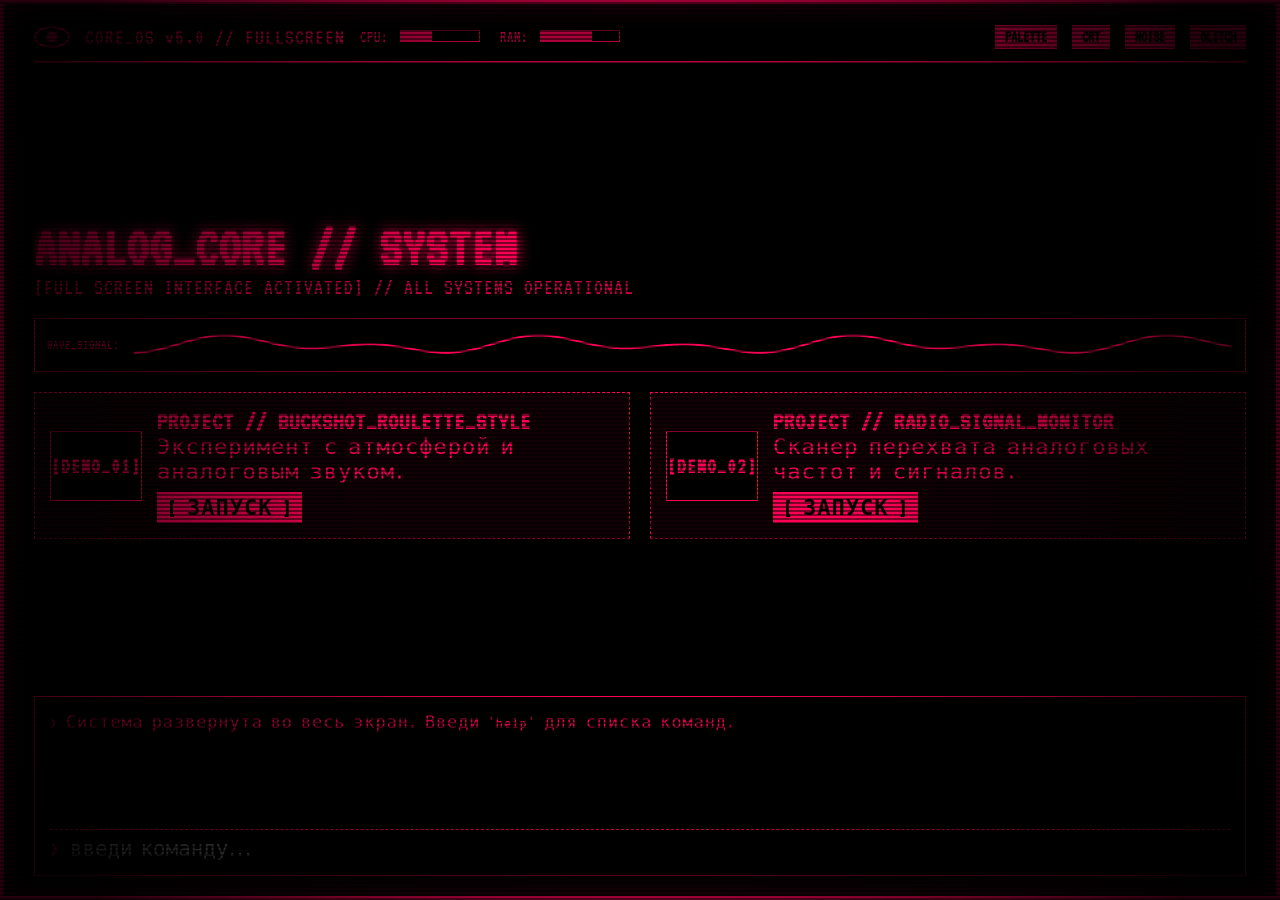
==== commit b3b33770: "Revamp index.html for fullscreen terminal interface Updated the title and styles for a fullscreen te" ====
--- a/index.html
+++ b/index.html
@@ -3,17 +3,17 @@
 <head>
     <meta charset="UTF-8">
     <meta name="viewport" content="width=device-width, initial-scale=1.0">
-    <title>TERMINAL OS v4.0 // CYBER_EYE_EDITION</title>
+    <title>CORE_OS v5.0 // FULLSCREEN TERMINAL</title>
     <link rel="preconnect" href="https://fonts.googleapis.com">
     <link rel="preconnect" href="https://fonts.gstatic.com" crossorigin>
     <link href="https://fonts.googleapis.com/css2?family=VT323&display=swap" rel="stylesheet">
 
     <style>
         :root {
-            --main-color: #ffb000;
-            --bg-color: #030201;
-            --card-bg: #080602;
-            --glow-color: rgba(255, 176, 0, 0.25);
+            --main-color: #ff0055;
+            --bg-color: #080003;
+            --card-bg: #120007;
+            --glow-color: rgba(255, 0, 85, 0.3);
         }
 
         * {
@@ -29,34 +29,26 @@
             font-family: 'VT323', monospace;
             font-size: 22px;
             letter-spacing: 1px;
-            padding: 20px;
-            min-height: 100vh;
-            display: flex;
-            justify-content: center;
-            align-items: center;
+            width: 100vw;
+            height: 100vh;
             overflow: hidden;
             cursor: crosshair;
+            display: flex;
             transition: color 0.3s, background-color 0.3s;
         }
 
-        /* 1. CRT Наложение и закругление кинескопа */
+        /* 1. Полноэкранный CRT-эффект */
         .crt-overlay {
             position: fixed;
             top: 0; left: 0;
             width: 100vw; height: 100vh;
             background: 
-                radial-gradient(circle at var(--mouse-x, 50%) var(--mouse-y, 50%), rgba(0,0,0,0) 25%, rgba(0,0,0,0.85) 85%),
-                linear-gradient(rgba(18, 16, 16, 0) 50%, rgba(0, 0, 0, 0.6) 50%);
+                radial-gradient(circle at var(--mouse-x, 50%) var(--mouse-y, 50%), rgba(0,0,0,0) 30%, rgba(0,0,0,0.85) 90%),
+                linear-gradient(rgba(18, 16, 16, 0) 50%, rgba(0, 0, 0, 0.5) 50%);
             background-size: 100% 100%, 100% 4px;
             z-index: 100;
             pointer-events: none;
-        }
-
-        /* Эффект пузатого кинескопа */
-        .curved-screen {
-            transform: scale(0.96) rotateX(2deg) rotateY(1deg);
-            border-radius: 40px / 20px;
-            box-shadow: 0 0 50px var(--glow-color) !important;
+            transition: opacity 0.3s;
         }
 
         .flicker { animation: crtFlicker 0.15s infinite; }
@@ -66,27 +58,34 @@
             100% { opacity: 0.98; }
         }
 
-        /* 2. Контейнер терминала */
+        /* 2. Полноэкранный контейнер терминала */
         .terminal {
-            max-width: 820px;
-            width: 100%;
-            border: 2px solid var(--main-color);
-            padding: 25px;
+            width: 100vw;
+            height: 100vh;
+            border: 4px solid var(--main-color);
+            padding: 20px 30px;
             background-color: #000000;
-            box-shadow: 0 0 25px var(--glow-color), inset 0 0 20px var(--glow-color);
+            box-shadow: inset 0 0 30px var(--glow-color);
+            display: flex;
+            flex-direction: column;
+            justify-content: space-between;
             position: relative;
             z-index: 1;
-            transition: all 0.3s cubic-bezier(0.1, 0.85, 0.25, 1);
-        }
-
-        /* 3. Верхняя панель */
+        }
+
+        /* 3. Верхняя панель управления */
         .top-bar {
             display: flex;
             justify-content: space-between;
             align-items: center;
             border-bottom: 2px solid var(--main-color);
-            padding-bottom: 10px;
-            margin-bottom: 20px;
+            padding-bottom: 12px;
+        }
+
+        .sys-info {
+            display: flex;
+            align-items: center;
+            gap: 15px;
         }
 
         .controls-btn {
@@ -94,16 +93,16 @@
             color: #000;
             border: none;
             font-family: 'VT323', monospace;
-            font-size: 0.9rem;
-            padding: 2px 6px;
+            font-size: 1rem;
+            padding: 4px 10px;
             cursor: pointer;
             font-weight: bold;
-            margin-left: 3px;
+            margin-left: 5px;
         }
 
         .controls-btn:hover { background: #fff; box-shadow: 0 0 10px #fff; }
 
-        /* 4. Следящее Око с морганием */
+        /* 4. Интерактивное Око */
         .eye-container {
             display: flex;
             align-items: center;
@@ -111,7 +110,7 @@
             cursor: pointer;
         }
         .eye {
-            width: 34px; height: 20px;
+            width: 36px; height: 22px;
             border: 2px solid var(--main-color);
             border-radius: 50%;
             display: flex;
@@ -119,17 +118,14 @@
             align-items: center;
             position: relative;
             overflow: hidden;
-            transition: transform 0.1s;
-        }
-        .eye:active { transform: scale(0.8); }
+        }
         .pupil {
-            width: 9px; height: 9px;
+            width: 10px; height: 10px;
             background: var(--main-color);
             border-radius: 50%;
             transition: transform 0.05s ease-out;
             box-shadow: 0 0 5px var(--main-color);
         }
-        /* Анимация века */
         .eyelid {
             position: absolute;
             top: 0; left: 0; width: 100%; height: 0%;
@@ -138,72 +134,134 @@
         }
         .blink .eyelid { height: 100%; }
 
-        /* 5. Карточки проектов с встроенной генеративной графикой */
-        .project-list { display: flex; flex-direction: column; gap: 15px; margin: 20px 0; }
+        /* 5. Индикаторы нагрузки */
+        .meter-box {
+            display: flex;
+            gap: 20px;
+            font-size: 1rem;
+        }
+        .bar {
+            display: inline-block;
+            width: 80px;
+            height: 12px;
+            border: 1px solid var(--main-color);
+            margin-left: 5px;
+            position: relative;
+        }
+        .bar-fill {
+            height: 100%;
+            background: var(--main-color);
+            width: 40%;
+            transition: width 0.5s;
+        }
+
+        /* 6. Основной контент (Центр) */
+        .main-content {
+            flex: 1;
+            display: flex;
+            flex-direction: column;
+            justify-content: center;
+            gap: 20px;
+            margin: 20px 0;
+            overflow-y: auto;
+        }
+
+        .glitch-header {
+            font-size: 3.5rem;
+            text-transform: uppercase;
+            text-shadow: 0 0 15px var(--main-color);
+            line-height: 1;
+        }
+
+        /* Осциллограф */
+        .oscilloscope-box {
+            border: 1px solid var(--main-color);
+            padding: 6px 12px;
+            background: #000;
+            display: flex;
+            align-items: center;
+            gap: 15px;
+        }
+        #scopeCanvas { width: 100%; height: 40px; }
+
+        /* Список карточек */
+        .project-list {
+            display: grid;
+            grid-template-columns: repeat(auto-fit, minmax(350px, 1fr));
+            gap: 20px;
+        }
+
         .project-card {
             border: 1px dashed var(--main-color);
-            padding: 12px;
+            padding: 15px;
             background-color: var(--card-bg);
-            display: flex; gap: 15px; align-items: center;
+            display: flex;
+            gap: 15px;
+            align-items: center;
             transition: all 0.2s;
         }
+
         .project-card:hover {
             border-style: solid;
             box-shadow: 0 0 15px var(--glow-color);
-            transform: translateX(5px);
-        }
-
-        /* Генеративное CSS-превью вместо картинки */
+            transform: translateY(-3px);
+        }
+
         .project-preview {
-            width: 120px; height: 80px;
+            width: 100px; height: 70px;
             border: 1px solid var(--main-color);
             background: #000;
             display: flex;
+            justify-content: center;
+            align-items: center;
+            font-weight: bold;
+        }
+
+        .retro-btn {
+            color: #000;
+            background: var(--main-color);
+            text-decoration: none;
+            padding: 3px 10px;
+            font-weight: bold;
+            display: inline-block;
+            margin-top: 8px;
+        }
+        .retro-btn:hover { background: #fff; box-shadow: 0 0 10px #fff; }
+
+        /* 7. Нижний блок консоли */
+        .console-box {
+            border: 1px solid var(--main-color);
+            background: #000;
+            padding: 15px;
+            height: 180px;
+            display: flex;
             flex-direction: column;
-            justify-content: center;
-            align-items: center;
-            position: relative;
-            overflow: hidden;
-        }
-        .preview-grid {
-            position: absolute;
-            width: 200%; height: 200%;
-            background-image: linear-gradient(var(--main-color) 1px, transparent 1px),
-                              linear-gradient(90deg, var(--main-color) 1px, transparent 1px);
-            background-size: 10px 10px;
-            opacity: 0.2;
-            transform: perspective(100px) rotateX(60deg);
-            animation: gridMove 2s linear infinite;
-        }
-        @keyframes gridMove { 0% { transform: perspective(100px) rotateX(60deg) translateY(0); } 100% { transform: perspective(100px) rotateX(60deg) translateY(10px); } }
-
-        /* 6. Осциллограф (График волны) */
-        .oscilloscope-box {
-            display: flex;
-            align-items: center;
-            gap: 15px;
-            border: 1px solid var(--main-color);
-            padding: 8px;
-            margin-bottom: 15px;
-            background: #000;
-        }
-        #scopeCanvas { width: 100%; height: 35px; background: #000; }
-
-        /* 7. Консоль */
-        .console-box { border: 1px solid var(--main-color); background: #000; padding: 12px; }
-        .console-logs { max-height: 90px; overflow-y: auto; font-size: 0.95rem; margin-bottom: 8px; }
-        .console-input-row { display: flex; gap: 8px; }
+            justify-content: space-between;
+        }
+
+        .console-logs {
+            overflow-y: auto;
+            font-size: 1.05rem;
+            flex: 1;
+            margin-bottom: 8px;
+        }
+
+        .console-input-row {
+            display: flex;
+            gap: 10px;
+            border-top: 1px dashed var(--main-color);
+            padding-top: 8px;
+        }
+
         .console-input {
-            background: transparent; border: none; color: var(--main-color);
-            font-family: 'VT323', monospace; font-size: 1.2rem; width: 100%; outline: none;
-        }
-
-        .retro-btn {
-            color: #000; background: var(--main-color);
-            text-decoration: none; padding: 2px 8px; font-weight: bold;
-            display: inline-block; margin-top: 5px;
-        }
-        .retro-btn:hover { background: #fff; box-shadow: 0 0 10px #fff; }
+            background: transparent;
+            border: none;
+            color: var(--main-color);
+            font-family: 'VT323', monospace;
+            font-size: 1.3rem;
+            width: 100%;
+            outline: none;
+        }
 
         .glitch-active { animation: hardGlitch 0.2s infinite; }
         @keyframes hardGlitch {
@@ -219,64 +277,66 @@
 
     <main class="terminal" id="terminal">
         
+        <!-- Верхний бар -->
         <div class="top-bar">
-            <div class="eye-container" onclick="pokeEye()" title="Нажми на око!">
-                <div class="eye" id="eye">
-                    <div class="eyelid"></div>
-                    <div class="pupil" id="pupil"></div>
+            <div class="sys-info">
+                <div class="eye-container" onclick="pokeEye()" title="Кликни!">
+                    <div class="eye" id="eye">
+                        <div class="eyelid"></div>
+                        <div class="pupil" id="pupil"></div>
+                    </div>
                 </div>
-                <span>CORE_OS v4.0</span>
+                <span>CORE_OS v5.0 // FULLSCREEN</span>
+                <div class="meter-box">
+                    <span>CPU: <div class="bar"><div class="bar-fill" id="cpu-bar"></div></div></span>
+                    <span>RAM: <div class="bar"><div class="bar-fill" id="ram-bar" style="width: 65%;"></div></div></span>
+                </div>
             </div>
             <div>
                 <button class="controls-btn" onclick="cyclePalette()">PALETTE</button>
-                <button class="controls-btn" onclick="toggleCurve()">CURVE</button>
+                <button class="controls-btn" onclick="toggleCRT()">CRT</button>
                 <button class="controls-btn" onclick="toggleNoise()">NOISE</button>
                 <button class="controls-btn" onclick="triggerGlitch()">GLITCH</button>
             </div>
         </div>
 
-        <header>
-            <h1 style="font-size: 2.8rem; text-shadow: 0 0 10px var(--main-color);">ANALOG_MONSTER</h1>
-            <p style="opacity: 0.7;">[STATUS: ACTIVE] // EYE_TRACKING: ONLINE</p>
-        </header>
-
-        <!-- Живой осциллограф сигнала -->
-        <div class="oscilloscope-box">
-            <span style="font-size: 0.8rem; opacity: 0.8;">SIGNAL:</span>
-            <canvas id="scopeCanvas"></canvas>
+        <!-- Центральный контент -->
+        <div class="main-content">
+            <header>
+                <h1 class="glitch-header">ANALOG_CORE // SYSTEM</h1>
+                <p style="opacity: 0.8;">[FULL SCREEN INTERFACE ACTIVATED] // ALL SYSTEMS OPERATIONAL</p>
+            </header>
+
+            <div class="oscilloscope-box">
+                <span style="font-size: 0.85rem; opacity: 0.8;">WAVE_SIGNAL:</span>
+                <canvas id="scopeCanvas"></canvas>
+            </div>
+
+            <section class="project-list">
+                <div class="project-card" onmouseenter="playHover()">
+                    <div class="project-preview">[DEMO_01]</div>
+                    <div>
+                        <h3>PROJECT // BUCKSHOT_ROULETTE_STYLE</h3>
+                        <p>Эксперимент с атмосферой и аналоговым звуком.</p>
+                        <a href="#" class="retro-btn" onclick="playClick()">[ ЗАПУСК ]</a>
+                    </div>
+                </div>
+
+                <div class="project-card" onmouseenter="playHover()">
+                    <div class="project-preview">[DEMO_02]</div>
+                    <div>
+                        <h3>PROJECT // RADIO_SIGNAL_MONITOR</h3>
+                        <p>Сканер перехвата аналоговых частот и сигналов.</p>
+                        <a href="#" class="retro-btn" onclick="playClick()">[ ЗАПУСК ]</a>
+                    </div>
+                </div>
+            </section>
         </div>
 
-        <section class="project-list">
-            <!-- Проект 1 -->
-            <div class="project-card" onmouseenter="playHover()">
-                <div class="project-preview">
-                    <div class="preview-grid"></div>
-                    <span style="z-index: 1; font-weight: bold;">[DEMO_01]</span>
-                </div>
-                <div>
-                    <h3>PROJECT // BUCKSHOT_ROULETTE_STYLE</h3>
-                    <p>Эксперимент с атмосферой и аналоговым звуком.</p>
-                    <a href="#" class="retro-btn" onclick="playClick()">[ ЗАПУСК ]</a>
-                </div>
-            </div>
-
-            <!-- Проект 2 -->
-            <div class="project-card" onmouseenter="playHover()">
-                <div class="project-preview">
-                    <div class="preview-grid" style="animation-direction: reverse;"></div>
-                    <span style="z-index: 1; font-weight: bold;">[DEMO_02]</span>
-                </div>
-                <div>
-                    <h3>PROJECT // RADIO_SIGNAL_MONITOR</h3>
-                    <p>Сканер перехвата аналоговых частот и сигналов.</p>
-                    <a href="#" class="retro-btn" onclick="playClick()">[ ЗАПУСК ]</a>
-                </div>
-            </div>
-        </section>
-
+        <!-- Консольный блок снизу -->
         <section class="console-box">
             <div class="console-logs" id="logs">
-                <p>> Система готова. Команды: 'help', 'hack', 'clear', 'palette', 'noise'.</p>
+                <p>> Система развернута во весь экран. Введи 'help' для списка команд.</p>
             </div>
             <div class="console-input-row">
                 <span>></span>
@@ -287,7 +347,7 @@
     </main>
 
     <script>
-        // --- 1. Синтезатор звука ---
+        // 1. Аудио контекст
         const audioCtx = new (window.AudioContext || window.webkitAudioContext)();
         let noiseNode = null;
 
@@ -296,8 +356,8 @@
             const osc = audioCtx.createOscillator();
             const gain = audioCtx.createGain();
             osc.type = 'square';
-            osc.frequency.setValueAtTime(700, audioCtx.currentTime);
-            osc.frequency.exponentialRampToValueAtTime(100, audioCtx.currentTime + 0.04);
+            osc.frequency.setValueAtTime(650, audioCtx.currentTime);
+            osc.frequency.exponentialRampToValueAtTime(90, audioCtx.currentTime + 0.04);
             gain.gain.setValueAtTime(0.08, audioCtx.currentTime);
             osc.connect(gain); gain.connect(audioCtx.destination);
             osc.start(); osc.stop(audioCtx.currentTime + 0.04);
@@ -308,22 +368,32 @@
             const osc = audioCtx.createOscillator();
             const gain = audioCtx.createGain();
             osc.type = 'sine';
-            osc.frequency.setValueAtTime(300, audioCtx.currentTime);
+            osc.frequency.setValueAtTime(280, audioCtx.currentTime);
             gain.gain.setValueAtTime(0.01, audioCtx.currentTime);
             osc.connect(gain); gain.connect(audioCtx.destination);
             osc.start(); osc.stop(audioCtx.currentTime + 0.02);
         }
 
-        // --- 2. Улучшенное Следящее Око с морганием ---
+        function playKeySound() {
+            if (audioCtx.state === 'suspended') audioCtx.resume();
+            const osc = audioCtx.createOscillator();
+            const gain = audioCtx.createGain();
+            osc.type = 'triangle';
+            osc.frequency.setValueAtTime(150 + Math.random() * 200, audioCtx.currentTime);
+            gain.gain.setValueAtTime(0.03, audioCtx.currentTime);
+            gain.gain.linearRampToValueAtTime(0.001, audioCtx.currentTime + 0.03);
+            osc.connect(gain); gain.connect(audioCtx.destination);
+            osc.start(); osc.stop(audioCtx.currentTime + 0.03);
+        }
+
+        // 2. Следящий за мышкой Глаз
         const pupil = document.getElementById('pupil');
         const eyeEl = document.getElementById('eye');
 
         document.addEventListener('mousemove', (e) => {
-            // Координаты для фонарика
             document.documentElement.style.setProperty('--mouse-x', e.clientX + 'px');
             document.documentElement.style.setProperty('--mouse-y', e.clientY + 'px');
 
-            // Поворот зрачка
             const rect = eyeEl.getBoundingClientRect();
             const eyeX = rect.left + rect.width / 2;
             const eyeY = rect.top + rect.height / 2;
@@ -333,13 +403,12 @@
             pupil.style.transform = `translate(${Math.cos(angle) * dist}px, ${Math.sin(angle) * dist}px)`;
         });
 
-        // Автоматическое моргание глаза
         setInterval(() => {
-            if (Math.random() > 0.4) {
+            if (Math.random() > 0.3) {
                 eyeEl.classList.add('blink');
                 setTimeout(() => eyeEl.classList.remove('blink'), 120);
             }
-        }, 4000);
+        }, 3500);
 
         function pokeEye() {
             playClick();
@@ -348,12 +417,17 @@
             setTimeout(() => eyeEl.classList.remove('blink'), 300);
         }
 
-        // --- 3. Смена цветовых тем (Palette) ---
+        // 3. Динамические индикаторы CPU / RAM
+        setInterval(() => {
+            document.getElementById('cpu-bar').style.width = Math.floor(Math.random() * 60 + 10) + '%';
+        }, 1500);
+
+        // 4. Палитры
         const palettes = [
-            { main: '#ffb000', bg: '#030201', card: '#080602', glow: 'rgba(255, 176, 0, 0.25)' }, // Amber
-            { main: '#00ff66', bg: '#000802', card: '#011204', glow: 'rgba(0, 255, 102, 0.25)' },  // Matrix Green
-            { main: '#ff0055', bg: '#080003', card: '#120007', glow: 'rgba(255, 0, 85, 0.25)' },   // Cyber Pink
-            { main: '#00d9ff', bg: '#000508', card: '#000d14', glow: 'rgba(0, 217, 255, 0.25)' }   // Ice Blue
+            { main: '#ff0055', bg: '#080003', card: '#120007', glow: 'rgba(255, 0, 85, 0.3)' },   // Neon Pink
+            { main: '#ffb000', bg: '#030201', card: '#080602', glow: 'rgba(255, 176, 0, 0.3)' },  // Amber
+            { main: '#00ff66', bg: '#000802', card: '#011204', glow: 'rgba(0, 255, 102, 0.3)' },  // Matrix
+            { main: '#00d9ff', bg: '#000508', card: '#000d14', glow: 'rgba(0, 217, 255, 0.3)' }   // Ice Blue
         ];
         let currentPalette = 0;
 
@@ -367,13 +441,12 @@
             document.documentElement.style.setProperty('--glow-color', p.glow);
         }
 
-        // --- 4. Режим Выпуклого Экрана (Curve) ---
-        function toggleCurve() {
+        function toggleCRT() {
             playClick();
-            document.getElementById('terminal').classList.toggle('curved-screen');
-        }
-
-        // --- 5. Генератор Радио-Шума ---
+            const crt = document.getElementById('crt');
+            crt.style.opacity = crt.style.opacity === '0' ? '1' : '0';
+        }
+
         function toggleNoise() {
             playClick();
             if (noiseNode) {
@@ -397,10 +470,10 @@
             playClick();
             const term = document.getElementById('terminal');
             term.classList.add('glitch-active');
-            setTimeout(() => term.classList.remove('glitch-active'), 400);
-        }
-
-        // --- 6. Отрисовка Осциллографа ---
+            setTimeout(() => term.classList.remove('glitch-active'), 350);
+        }
+
+        // 5. Рисование осциллографа
         const scopeCanvas = document.getElementById('scopeCanvas');
         const scopeCtx = scopeCanvas.getContext('2d');
         let step = 0;
@@ -419,7 +492,7 @@
             const height = scopeCanvas.height;
             
             for (let x = 0; x < width; x++) {
-                const y = height / 2 + Math.sin(x * 0.05 + step) * 8 * Math.cos(x * 0.01 + step * 0.5);
+                const y = height / 2 + Math.sin(x * 0.03 + step) * 10 * Math.cos(x * 0.01 + step * 0.5);
                 if (x === 0) scopeCtx.moveTo(x, y);
                 else scopeCtx.lineTo(x, y);
             }
@@ -429,12 +502,12 @@
         }
         drawScope();
 
-        // --- 7. Консоль и Мини-игра Hack ---
+        // 6. Консоль
         const cli = document.getElementById('cli');
         const logs = document.getElementById('logs');
 
         cli.addEventListener('keydown', (e) => {
-            playHover();
+            playKeySound();
             if (e.key === 'Enter') {
                 playClick();
                 const val = cli.value.trim();
@@ -450,12 +523,13 @@
                 const reply = document.createElement('p');
                 reply.style.color = '#fff';
 
-                if (cmd === 'help') reply.textContent = 'Команды: help, hack, palette, noise, clear';
+                if (cmd === 'help') reply.textContent = 'Команды: help, hack, palette, noise, crt, clear';
                 else if (cmd === 'clear') { logs.innerHTML = ''; return; }
-                else if (cmd === 'palette') { cyclePalette(); reply.textContent = 'Цветовая палитра изменена.'; }
-                else if (cmd === 'noise') { toggleNoise(); reply.textContent = 'Радиошум переключен.'; }
+                else if (cmd === 'palette') { cyclePalette(); reply.textContent = 'Палитра обновлена.'; }
+                else if (cmd === 'noise') { toggleNoise(); reply.textContent = 'Шум переключен.'; }
+                else if (cmd === 'crt') { toggleCRT(); reply.textContent = 'CRT-эффект переключен.'; }
                 else if (cmd === 'hack') {
-                    reply.textContent = 'ИНИЦИАЛИЗА ВЗЛОМА... [КОД: ' + Math.floor(Math.random()*8999 + 1000) + ']';
+                    reply.textContent = 'ИНИЦИАЛИЗА ВЗЛОМА... [CHECKING HASH: ' + Math.floor(Math.random()*89999 + 10000) + ']';
                     triggerGlitch();
                 } else reply.textContent = 'Команда не распознана.';
 
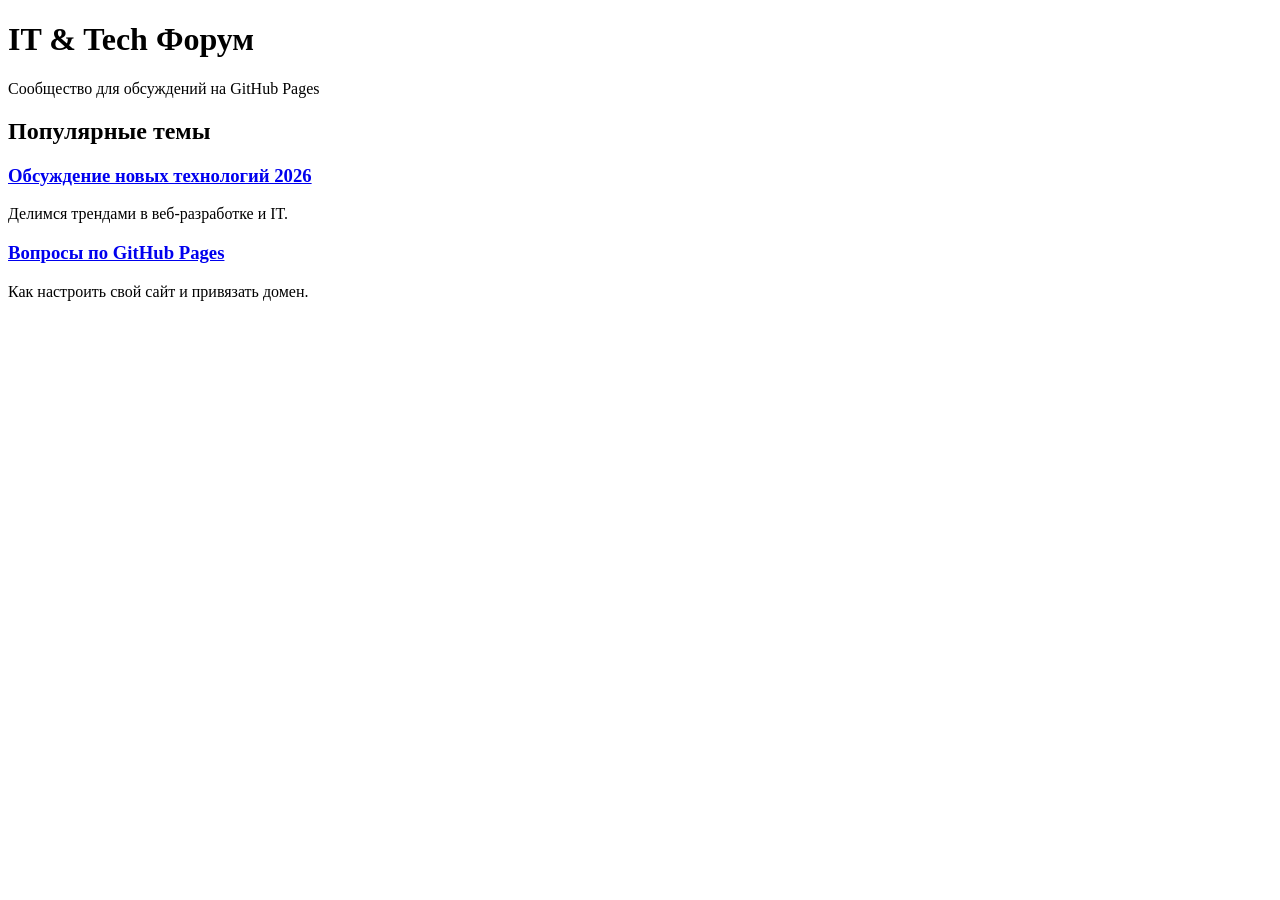
==== commit 473ef978: "Revamp index.html for forum layout and design Updated the title and added a forum header with introd" ====
--- a/index.html
+++ b/index.html
@@ -3,540 +3,27 @@
 <head>
     <meta charset="UTF-8">
     <meta name="viewport" content="width=device-width, initial-scale=1.0">
-    <title>CORE_OS v5.0 // FULLSCREEN TERMINAL</title>
-    <link rel="preconnect" href="https://fonts.googleapis.com">
-    <link rel="preconnect" href="https://fonts.gstatic.com" crossorigin>
-    <link href="https://fonts.googleapis.com/css2?family=VT323&display=swap" rel="stylesheet">
+    <title>Наш Форум</title>
+    <link rel="stylesheet" href="style.css">
+</head>
+<body>
+    <header>
+        <h1>IT & Tech Форум</h1>
+        <p>Сообщество для обсуждений на GitHub Pages</p>
+    </header>
 
-    <style>
-        :root {
-            --main-color: #ff0055;
-            --bg-color: #080003;
-            --card-bg: #120007;
-            --glow-color: rgba(255, 0, 85, 0.3);
-        }
-
-        * {
-            box-sizing: border-box;
-            margin: 0;
-            padding: 0;
-            user-select: none;
-        }
-
-        body {
-            background-color: var(--bg-color);
-            color: var(--main-color);
-            font-family: 'VT323', monospace;
-            font-size: 22px;
-            letter-spacing: 1px;
-            width: 100vw;
-            height: 100vh;
-            overflow: hidden;
-            cursor: crosshair;
-            display: flex;
-            transition: color 0.3s, background-color 0.3s;
-        }
-
-        /* 1. Полноэкранный CRT-эффект */
-        .crt-overlay {
-            position: fixed;
-            top: 0; left: 0;
-            width: 100vw; height: 100vh;
-            background: 
-                radial-gradient(circle at var(--mouse-x, 50%) var(--mouse-y, 50%), rgba(0,0,0,0) 30%, rgba(0,0,0,0.85) 90%),
-                linear-gradient(rgba(18, 16, 16, 0) 50%, rgba(0, 0, 0, 0.5) 50%);
-            background-size: 100% 100%, 100% 4px;
-            z-index: 100;
-            pointer-events: none;
-            transition: opacity 0.3s;
-        }
-
-        .flicker { animation: crtFlicker 0.15s infinite; }
-        @keyframes crtFlicker {
-            0% { opacity: 0.97; }
-            50% { opacity: 1; }
-            100% { opacity: 0.98; }
-        }
-
-        /* 2. Полноэкранный контейнер терминала */
-        .terminal {
-            width: 100vw;
-            height: 100vh;
-            border: 4px solid var(--main-color);
-            padding: 20px 30px;
-            background-color: #000000;
-            box-shadow: inset 0 0 30px var(--glow-color);
-            display: flex;
-            flex-direction: column;
-            justify-content: space-between;
-            position: relative;
-            z-index: 1;
-        }
-
-        /* 3. Верхняя панель управления */
-        .top-bar {
-            display: flex;
-            justify-content: space-between;
-            align-items: center;
-            border-bottom: 2px solid var(--main-color);
-            padding-bottom: 12px;
-        }
-
-        .sys-info {
-            display: flex;
-            align-items: center;
-            gap: 15px;
-        }
-
-        .controls-btn {
-            background: var(--main-color);
-            color: #000;
-            border: none;
-            font-family: 'VT323', monospace;
-            font-size: 1rem;
-            padding: 4px 10px;
-            cursor: pointer;
-            font-weight: bold;
-            margin-left: 5px;
-        }
-
-        .controls-btn:hover { background: #fff; box-shadow: 0 0 10px #fff; }
-
-        /* 4. Интерактивное Око */
-        .eye-container {
-            display: flex;
-            align-items: center;
-            gap: 10px;
-            cursor: pointer;
-        }
-        .eye {
-            width: 36px; height: 22px;
-            border: 2px solid var(--main-color);
-            border-radius: 50%;
-            display: flex;
-            justify-content: center;
-            align-items: center;
-            position: relative;
-            overflow: hidden;
-        }
-        .pupil {
-            width: 10px; height: 10px;
-            background: var(--main-color);
-            border-radius: 50%;
-            transition: transform 0.05s ease-out;
-            box-shadow: 0 0 5px var(--main-color);
-        }
-        .eyelid {
-            position: absolute;
-            top: 0; left: 0; width: 100%; height: 0%;
-            background: var(--main-color);
-            transition: height 0.1s;
-        }
-        .blink .eyelid { height: 100%; }
-
-        /* 5. Индикаторы нагрузки */
-        .meter-box {
-            display: flex;
-            gap: 20px;
-            font-size: 1rem;
-        }
-        .bar {
-            display: inline-block;
-            width: 80px;
-            height: 12px;
-            border: 1px solid var(--main-color);
-            margin-left: 5px;
-            position: relative;
-        }
-        .bar-fill {
-            height: 100%;
-            background: var(--main-color);
-            width: 40%;
-            transition: width 0.5s;
-        }
-
-        /* 6. Основной контент (Центр) */
-        .main-content {
-            flex: 1;
-            display: flex;
-            flex-direction: column;
-            justify-content: center;
-            gap: 20px;
-            margin: 20px 0;
-            overflow-y: auto;
-        }
-
-        .glitch-header {
-            font-size: 3.5rem;
-            text-transform: uppercase;
-            text-shadow: 0 0 15px var(--main-color);
-            line-height: 1;
-        }
-
-        /* Осциллограф */
-        .oscilloscope-box {
-            border: 1px solid var(--main-color);
-            padding: 6px 12px;
-            background: #000;
-            display: flex;
-            align-items: center;
-            gap: 15px;
-        }
-        #scopeCanvas { width: 100%; height: 40px; }
-
-        /* Список карточек */
-        .project-list {
-            display: grid;
-            grid-template-columns: repeat(auto-fit, minmax(350px, 1fr));
-            gap: 20px;
-        }
-
-        .project-card {
-            border: 1px dashed var(--main-color);
-            padding: 15px;
-            background-color: var(--card-bg);
-            display: flex;
-            gap: 15px;
-            align-items: center;
-            transition: all 0.2s;
-        }
-
-        .project-card:hover {
-            border-style: solid;
-            box-shadow: 0 0 15px var(--glow-color);
-            transform: translateY(-3px);
-        }
-
-        .project-preview {
-            width: 100px; height: 70px;
-            border: 1px solid var(--main-color);
-            background: #000;
-            display: flex;
-            justify-content: center;
-            align-items: center;
-            font-weight: bold;
-        }
-
-        .retro-btn {
-            color: #000;
-            background: var(--main-color);
-            text-decoration: none;
-            padding: 3px 10px;
-            font-weight: bold;
-            display: inline-block;
-            margin-top: 8px;
-        }
-        .retro-btn:hover { background: #fff; box-shadow: 0 0 10px #fff; }
-
-        /* 7. Нижний блок консоли */
-        .console-box {
-            border: 1px solid var(--main-color);
-            background: #000;
-            padding: 15px;
-            height: 180px;
-            display: flex;
-            flex-direction: column;
-            justify-content: space-between;
-        }
-
-        .console-logs {
-            overflow-y: auto;
-            font-size: 1.05rem;
-            flex: 1;
-            margin-bottom: 8px;
-        }
-
-        .console-input-row {
-            display: flex;
-            gap: 10px;
-            border-top: 1px dashed var(--main-color);
-            padding-top: 8px;
-        }
-
-        .console-input {
-            background: transparent;
-            border: none;
-            color: var(--main-color);
-            font-family: 'VT323', monospace;
-            font-size: 1.3rem;
-            width: 100%;
-            outline: none;
-        }
-
-        .glitch-active { animation: hardGlitch 0.2s infinite; }
-        @keyframes hardGlitch {
-            0% { transform: translate(5px, -5px) skew(10deg); filter: invert(1); }
-            50% { transform: translate(-5px, 5px) skew(-10deg); }
-            100% { transform: translate(0); filter: none; }
-        }
-    </style>
-</head>
-<body class="flicker">
-
-    <div class="crt-overlay" id="crt"></div>
-
-    <main class="terminal" id="terminal">
-        
-        <!-- Верхний бар -->
-        <div class="top-bar">
-            <div class="sys-info">
-                <div class="eye-container" onclick="pokeEye()" title="Кликни!">
-                    <div class="eye" id="eye">
-                        <div class="eyelid"></div>
-                        <div class="pupil" id="pupil"></div>
-                    </div>
-                </div>
-                <span>CORE_OS v5.0 // FULLSCREEN</span>
-                <div class="meter-box">
-                    <span>CPU: <div class="bar"><div class="bar-fill" id="cpu-bar"></div></div></span>
-                    <span>RAM: <div class="bar"><div class="bar-fill" id="ram-bar" style="width: 65%;"></div></div></span>
-                </div>
+    <main class="container">
+        <section class="forum-categories">
+            <h2>Популярные темы</h2>
+            <div class="topic-card">
+                <h3><a href="topic.html?id=1">Обсуждение новых технологий 2026</a></h3>
+                <p>Делимся трендами в веб-разработке и IT.</p>
             </div>
-            <div>
-                <button class="controls-btn" onclick="cyclePalette()">PALETTE</button>
-                <button class="controls-btn" onclick="toggleCRT()">CRT</button>
-                <button class="controls-btn" onclick="toggleNoise()">NOISE</button>
-                <button class="controls-btn" onclick="triggerGlitch()">GLITCH</button>
-            </div>
-        </div>
-
-        <!-- Центральный контент -->
-        <div class="main-content">
-            <header>
-                <h1 class="glitch-header">ANALOG_CORE // SYSTEM</h1>
-                <p style="opacity: 0.8;">[FULL SCREEN INTERFACE ACTIVATED] // ALL SYSTEMS OPERATIONAL</p>
-            </header>
-
-            <div class="oscilloscope-box">
-                <span style="font-size: 0.85rem; opacity: 0.8;">WAVE_SIGNAL:</span>
-                <canvas id="scopeCanvas"></canvas>
-            </div>
-
-            <section class="project-list">
-                <div class="project-card" onmouseenter="playHover()">
-                    <div class="project-preview">[DEMO_01]</div>
-                    <div>
-                        <h3>PROJECT // BUCKSHOT_ROULETTE_STYLE</h3>
-                        <p>Эксперимент с атмосферой и аналоговым звуком.</p>
-                        <a href="#" class="retro-btn" onclick="playClick()">[ ЗАПУСК ]</a>
-                    </div>
-                </div>
-
-                <div class="project-card" onmouseenter="playHover()">
-                    <div class="project-preview">[DEMO_02]</div>
-                    <div>
-                        <h3>PROJECT // RADIO_SIGNAL_MONITOR</h3>
-                        <p>Сканер перехвата аналоговых частот и сигналов.</p>
-                        <a href="#" class="retro-btn" onclick="playClick()">[ ЗАПУСК ]</a>
-                    </div>
-                </div>
-            </section>
-        </div>
-
-        <!-- Консольный блок снизу -->
-        <section class="console-box">
-            <div class="console-logs" id="logs">
-                <p>> Система развернута во весь экран. Введи 'help' для списка команд.</p>
-            </div>
-            <div class="console-input-row">
-                <span>></span>
-                <input type="text" id="cli" class="console-input" placeholder="введи команду..." autocomplete="off">
+            <div class="topic-card">
+                <h3><a href="topic.html?id=2">Вопросы по GitHub Pages</a></h3>
+                <p>Как настроить свой сайт и привязать домен.</p>
             </div>
         </section>
-
     </main>
-
-    <script>
-        // 1. Аудио контекст
-        const audioCtx = new (window.AudioContext || window.webkitAudioContext)();
-        let noiseNode = null;
-
-        function playClick() {
-            if (audioCtx.state === 'suspended') audioCtx.resume();
-            const osc = audioCtx.createOscillator();
-            const gain = audioCtx.createGain();
-            osc.type = 'square';
-            osc.frequency.setValueAtTime(650, audioCtx.currentTime);
-            osc.frequency.exponentialRampToValueAtTime(90, audioCtx.currentTime + 0.04);
-            gain.gain.setValueAtTime(0.08, audioCtx.currentTime);
-            osc.connect(gain); gain.connect(audioCtx.destination);
-            osc.start(); osc.stop(audioCtx.currentTime + 0.04);
-        }
-
-        function playHover() {
-            if (audioCtx.state === 'suspended') audioCtx.resume();
-            const osc = audioCtx.createOscillator();
-            const gain = audioCtx.createGain();
-            osc.type = 'sine';
-            osc.frequency.setValueAtTime(280, audioCtx.currentTime);
-            gain.gain.setValueAtTime(0.01, audioCtx.currentTime);
-            osc.connect(gain); gain.connect(audioCtx.destination);
-            osc.start(); osc.stop(audioCtx.currentTime + 0.02);
-        }
-
-        function playKeySound() {
-            if (audioCtx.state === 'suspended') audioCtx.resume();
-            const osc = audioCtx.createOscillator();
-            const gain = audioCtx.createGain();
-            osc.type = 'triangle';
-            osc.frequency.setValueAtTime(150 + Math.random() * 200, audioCtx.currentTime);
-            gain.gain.setValueAtTime(0.03, audioCtx.currentTime);
-            gain.gain.linearRampToValueAtTime(0.001, audioCtx.currentTime + 0.03);
-            osc.connect(gain); gain.connect(audioCtx.destination);
-            osc.start(); osc.stop(audioCtx.currentTime + 0.03);
-        }
-
-        // 2. Следящий за мышкой Глаз
-        const pupil = document.getElementById('pupil');
-        const eyeEl = document.getElementById('eye');
-
-        document.addEventListener('mousemove', (e) => {
-            document.documentElement.style.setProperty('--mouse-x', e.clientX + 'px');
-            document.documentElement.style.setProperty('--mouse-y', e.clientY + 'px');
-
-            const rect = eyeEl.getBoundingClientRect();
-            const eyeX = rect.left + rect.width / 2;
-            const eyeY = rect.top + rect.height / 2;
-            const angle = Math.atan2(e.clientY - eyeY, e.clientX - eyeX);
-            const dist = Math.min(6, Math.hypot(e.clientX - eyeX, e.clientY - eyeY) / 30);
-            
-            pupil.style.transform = `translate(${Math.cos(angle) * dist}px, ${Math.sin(angle) * dist}px)`;
-        });
-
-        setInterval(() => {
-            if (Math.random() > 0.3) {
-                eyeEl.classList.add('blink');
-                setTimeout(() => eyeEl.classList.remove('blink'), 120);
-            }
-        }, 3500);
-
-        function pokeEye() {
-            playClick();
-            triggerGlitch();
-            eyeEl.classList.add('blink');
-            setTimeout(() => eyeEl.classList.remove('blink'), 300);
-        }
-
-        // 3. Динамические индикаторы CPU / RAM
-        setInterval(() => {
-            document.getElementById('cpu-bar').style.width = Math.floor(Math.random() * 60 + 10) + '%';
-        }, 1500);
-
-        // 4. Палитры
-        const palettes = [
-            { main: '#ff0055', bg: '#080003', card: '#120007', glow: 'rgba(255, 0, 85, 0.3)' },   // Neon Pink
-            { main: '#ffb000', bg: '#030201', card: '#080602', glow: 'rgba(255, 176, 0, 0.3)' },  // Amber
-            { main: '#00ff66', bg: '#000802', card: '#011204', glow: 'rgba(0, 255, 102, 0.3)' },  // Matrix
-            { main: '#00d9ff', bg: '#000508', card: '#000d14', glow: 'rgba(0, 217, 255, 0.3)' }   // Ice Blue
-        ];
-        let currentPalette = 0;
-
-        function cyclePalette() {
-            playClick();
-            currentPalette = (currentPalette + 1) % palettes.length;
-            const p = palettes[currentPalette];
-            document.documentElement.style.setProperty('--main-color', p.main);
-            document.documentElement.style.setProperty('--bg-color', p.bg);
-            document.documentElement.style.setProperty('--card-bg', p.card);
-            document.documentElement.style.setProperty('--glow-color', p.glow);
-        }
-
-        function toggleCRT() {
-            playClick();
-            const crt = document.getElementById('crt');
-            crt.style.opacity = crt.style.opacity === '0' ? '1' : '0';
-        }
-
-        function toggleNoise() {
-            playClick();
-            if (noiseNode) {
-                noiseNode.stop();
-                noiseNode = null;
-            } else {
-                if (audioCtx.state === 'suspended') audioCtx.resume();
-                const bufferSize = audioCtx.sampleRate * 2;
-                const buffer = audioCtx.createBuffer(1, bufferSize, audioCtx.sampleRate);
-                const output = buffer.getChannelData(0);
-                for (let i = 0; i < bufferSize; i++) output[i] = Math.random() * 2 - 1;
-                noiseNode = audioCtx.createBufferSource();
-                noiseNode.buffer = buffer; noiseNode.loop = true;
-                const gain = audioCtx.createGain(); gain.gain.value = 0.02;
-                noiseNode.connect(gain); gain.connect(audioCtx.destination);
-                noiseNode.start();
-            }
-        }
-
-        function triggerGlitch() {
-            playClick();
-            const term = document.getElementById('terminal');
-            term.classList.add('glitch-active');
-            setTimeout(() => term.classList.remove('glitch-active'), 350);
-        }
-
-        // 5. Рисование осциллографа
-        const scopeCanvas = document.getElementById('scopeCanvas');
-        const scopeCtx = scopeCanvas.getContext('2d');
-        let step = 0;
-
-        function drawScope() {
-            scopeCanvas.width = scopeCanvas.offsetWidth;
-            scopeCanvas.height = scopeCanvas.offsetHeight;
-            scopeCtx.clearRect(0, 0, scopeCanvas.width, scopeCanvas.height);
-            
-            const mainColor = getComputedStyle(document.documentElement).getPropertyValue('--main-color').trim();
-            scopeCtx.strokeStyle = mainColor;
-            scopeCtx.lineWidth = 2;
-            scopeCtx.beginPath();
-
-            const width = scopeCanvas.width;
-            const height = scopeCanvas.height;
-            
-            for (let x = 0; x < width; x++) {
-                const y = height / 2 + Math.sin(x * 0.03 + step) * 10 * Math.cos(x * 0.01 + step * 0.5);
-                if (x === 0) scopeCtx.moveTo(x, y);
-                else scopeCtx.lineTo(x, y);
-            }
-            scopeCtx.stroke();
-            step += 0.08;
-            requestAnimationFrame(drawScope);
-        }
-        drawScope();
-
-        // 6. Консоль
-        const cli = document.getElementById('cli');
-        const logs = document.getElementById('logs');
-
-        cli.addEventListener('keydown', (e) => {
-            playKeySound();
-            if (e.key === 'Enter') {
-                playClick();
-                const val = cli.value.trim();
-                if (!val) return;
-
-                const p = document.createElement('p');
-                p.textContent = '> ' + val;
-                logs.appendChild(p);
-
-                const cmd = val.toLowerCase();
-                cli.value = '';
-
-                const reply = document.createElement('p');
-                reply.style.color = '#fff';
-
-                if (cmd === 'help') reply.textContent = 'Команды: help, hack, palette, noise, crt, clear';
-                else if (cmd === 'clear') { logs.innerHTML = ''; return; }
-                else if (cmd === 'palette') { cyclePalette(); reply.textContent = 'Палитра обновлена.'; }
-                else if (cmd === 'noise') { toggleNoise(); reply.textContent = 'Шум переключен.'; }
-                else if (cmd === 'crt') { toggleCRT(); reply.textContent = 'CRT-эффект переключен.'; }
-                else if (cmd === 'hack') {
-                    reply.textContent = 'ИНИЦИАЛИЗА ВЗЛОМА... [CHECKING HASH: ' + Math.floor(Math.random()*89999 + 10000) + ']';
-                    triggerGlitch();
-                } else reply.textContent = 'Команда не распознана.';
-
-                logs.appendChild(reply);
-                logs.scrollTop = logs.scrollHeight;
-            }
-        });
-    </script>
 </body>
 </html>
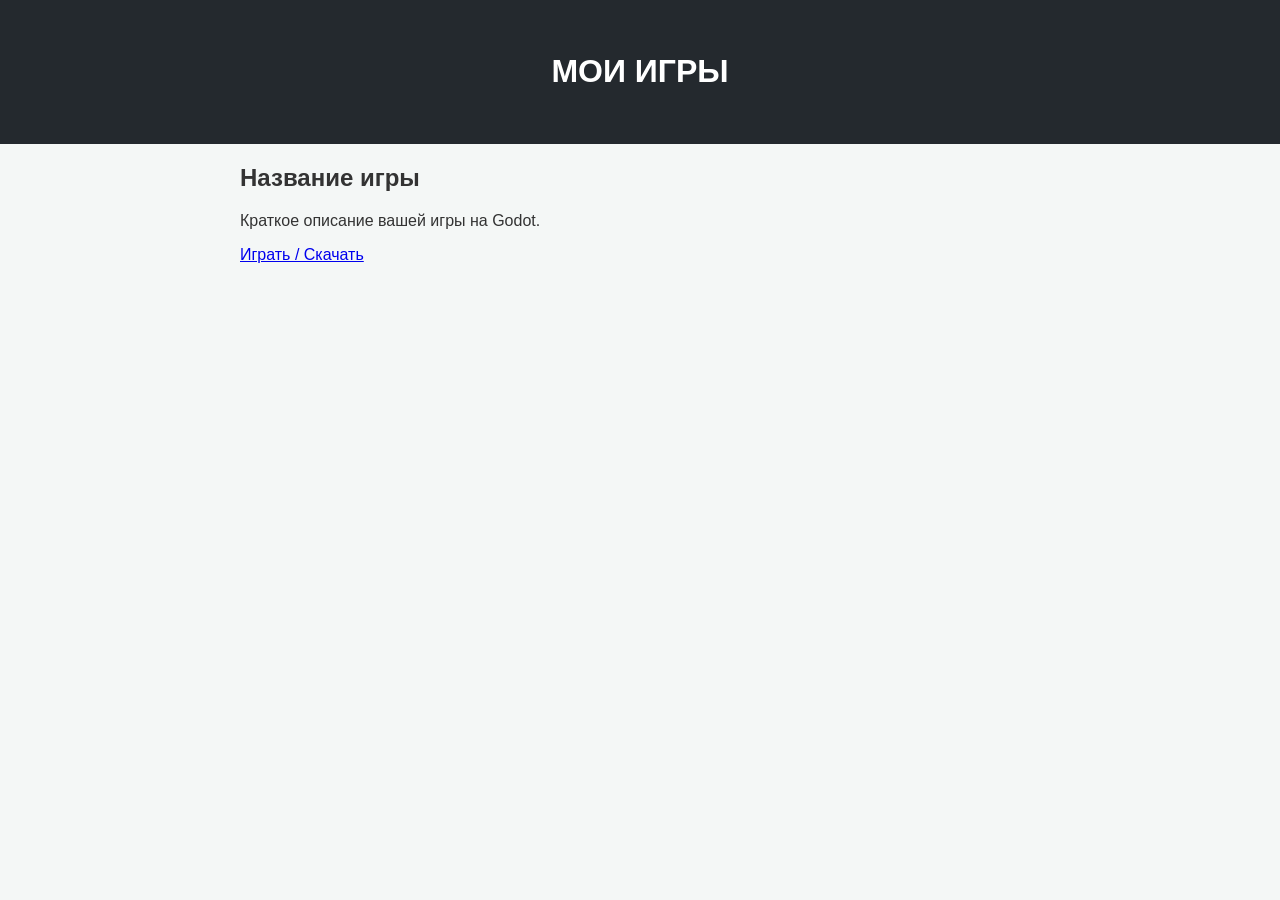
==== commit d8d0d8b6: "Change title and header for game forum" ====
--- a/index.html
+++ b/index.html
@@ -3,27 +3,25 @@
 <head>
     <meta charset="UTF-8">
     <meta name="viewport" content="width=device-width, initial-scale=1.0">
-    <title>Наш Форум</title>
+    <title>Мои Игры</title>
     <link rel="stylesheet" href="style.css">
 </head>
 <body>
-    <header>
-        <h1>IT & Tech Форум</h1>
-        <p>Сообщество для обсуждений на GitHub Pages</p>
+
+    <header class="header">
+        <h1>МОИ ИГРЫ</h1>
     </header>
 
     <main class="container">
-        <section class="forum-categories">
-            <h2>Популярные темы</h2>
-            <div class="topic-card">
-                <h3><a href="topic.html?id=1">Обсуждение новых технологий 2026</a></h3>
-                <p>Делимся трендами в веб-разработке и IT.</p>
+        <!-- Карточка игры / темы -->
+        <div class="card">
+            <h2>Название игры</h2>
+            <p class="description">Краткое описание вашей игры на Godot.</p>
+            <div class="links">
+                <a href="topic.html?id=1" class="btn-link">Играть / Скачать</a>
             </div>
-            <div class="topic-card">
-                <h3><a href="topic.html?id=2">Вопросы по GitHub Pages</a></h3>
-                <p>Как настроить свой сайт и привязать домен.</p>
-            </div>
-        </section>
+        </div>
     </main>
+
 </body>
 </html>
--- a/style.css
+++ b/style.css
@@ -0,0 +1,40 @@
+body {
+    font-family: Arial, sans-serif;
+    margin: 0;
+    background-color: #f4f7f6;
+    color: #333;
+}
+
+header {
+    background-color: #24292e;
+    color: white;
+    text-align: center;
+    padding: 2rem 1rem;
+}
+
+.container {
+    max-width: 800px;
+    margin: 20px auto;
+    padding: 0 15px;
+}
+
+.topic-card {
+    background: white;
+    padding: 15px 20px;
+    margin-bottom: 15px;
+    border-radius: 6px;
+    box-shadow: 0 2px 5px rgba(0,0,0,0.1);
+}
+
+.topic-card h3 {
+    margin: 0 0 8px 0;
+}
+
+.topic-card a {
+    color: #0366d6;
+    text-decoration: none;
+}
+
+.topic-card a:hover {
+    text-decoration: underline;
+}
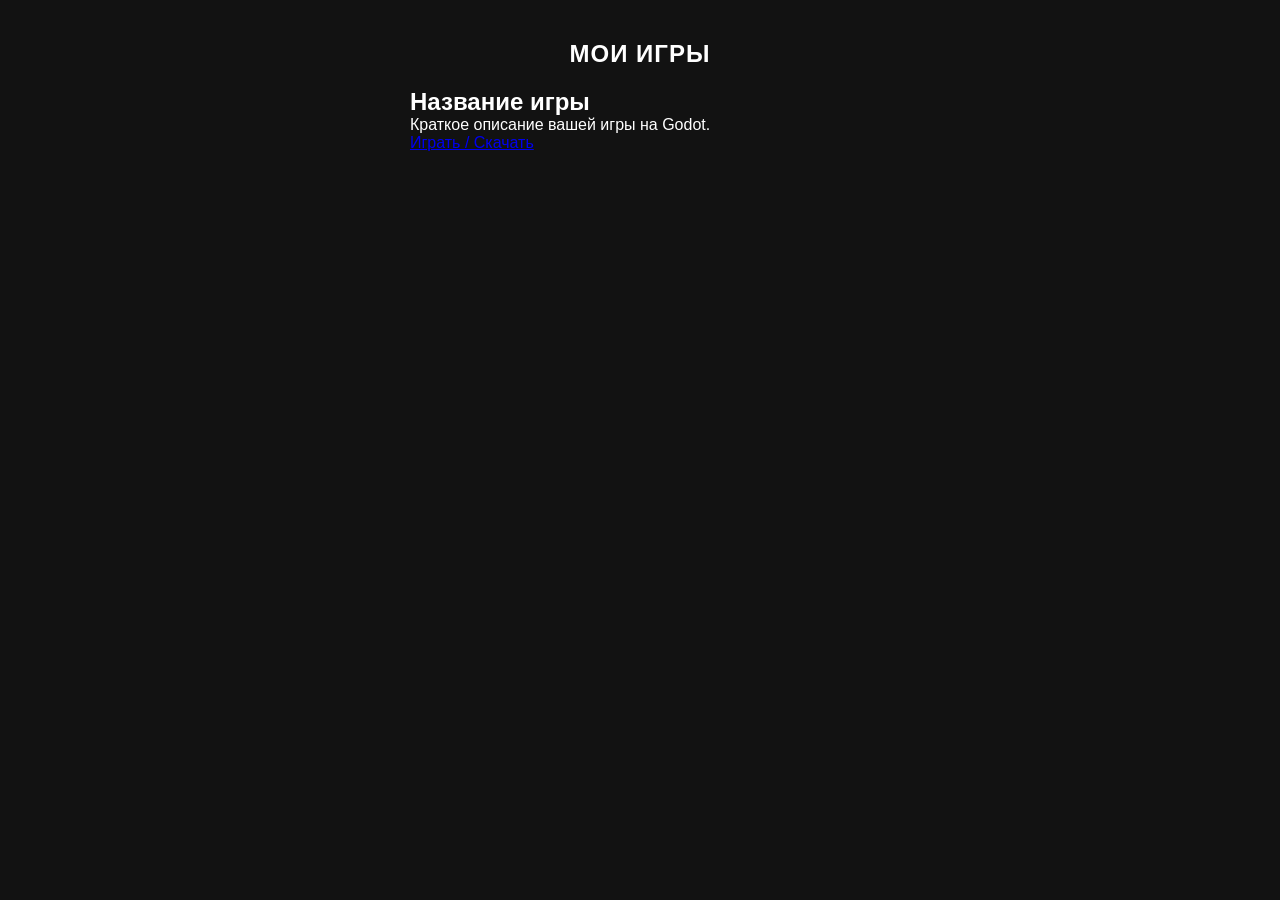
==== commit 4693709b: "Refactor game card to topic section Replaced game card structure with a section for topics." ====
--- a/index.html
+++ b/index.html
@@ -13,14 +13,11 @@
     </header>
 
     <main class="container">
-        <!-- Карточка игры / темы -->
-        <div class="card">
+        <section class="topic-item">
             <h2>Название игры</h2>
             <p class="description">Краткое описание вашей игры на Godot.</p>
-            <div class="links">
-                <a href="topic.html?id=1" class="btn-link">Играть / Скачать</a>
-            </div>
-        </div>
+            <a href="topic.html?id=1" class="link">Играть / Скачать</a>
+        </section>
     </main>
 
 </body>
--- a/style.css
+++ b/style.css
@@ -1,40 +1,69 @@
-body {
-    font-family: Arial, sans-serif;
+/* Сброс отступов и базовые настройки */
+* {
     margin: 0;
-    background-color: #f4f7f6;
-    color: #333;
+    padding: 0;
+    box-sizing: border-box;
 }
 
-header {
-    background-color: #24292e;
-    color: white;
-    text-align: center;
-    padding: 2rem 1rem;
+body {
+    background-color: #121212; /* Темно-серый почти черный фон */
+    color: #ffffff;
+    font-family: Arial, Helvetica, sans-serif;
+    min-height: 100vh;
+    display: flex;
+    flex-direction: column;
+    align-items: center;
 }
 
-.container {
-    max-width: 800px;
-    margin: 20px auto;
-    padding: 0 15px;
+/* Заголовок страницы */
+.header {
+    margin-top: 40px;
+    margin-bottom: 20px;
+    text-align: center;
 }
 
-.topic-card {
-    background: white;
-    padding: 15px 20px;
-    margin-bottom: 15px;
-    border-radius: 6px;
-    box-shadow: 0 2px 5px rgba(0,0,0,0.1);
+.header h1 {
+    font-size: 1.5rem;
+    font-weight: bold;
+    letter-spacing: 1px;
 }
 
-.topic-card h3 {
-    margin: 0 0 8px 0;
+/* Контейнер по центру */
+.container {
+    width: 100%;
+    max-width: 500px;
+    padding: 0 20px;
 }
 
-.topic-card a {
-    color: #0366d6;
-    text-decoration: none;
+/* Блок карточки */
+.card {
+    background-color: #1e1e1e; /* Чуть более светлый серый для карточки */
+    border: 1px solid #2d2d2d;
+    padding: 30px 20px;
+    text-align: center;
+    border-radius: 2px;
 }
 
-.topic-card a:hover {
+.card h2 {
+    font-size: 1.1rem;
+    font-weight: bold;
+    margin-bottom: 12px;
+}
+
+.card .description {
+    font-size: 0.85rem;
+    color: #cccccc;
+    margin-bottom: 15px;
+}
+
+/* Красная ссылка */
+.btn-link {
+    color: #ff3b30; /* Ярко-красный акцент */
+    font-size: 0.85rem;
+    text-decoration: none;
+    font-weight: bold;
+}
+
+.btn-link:hover {
     text-decoration: underline;
 }
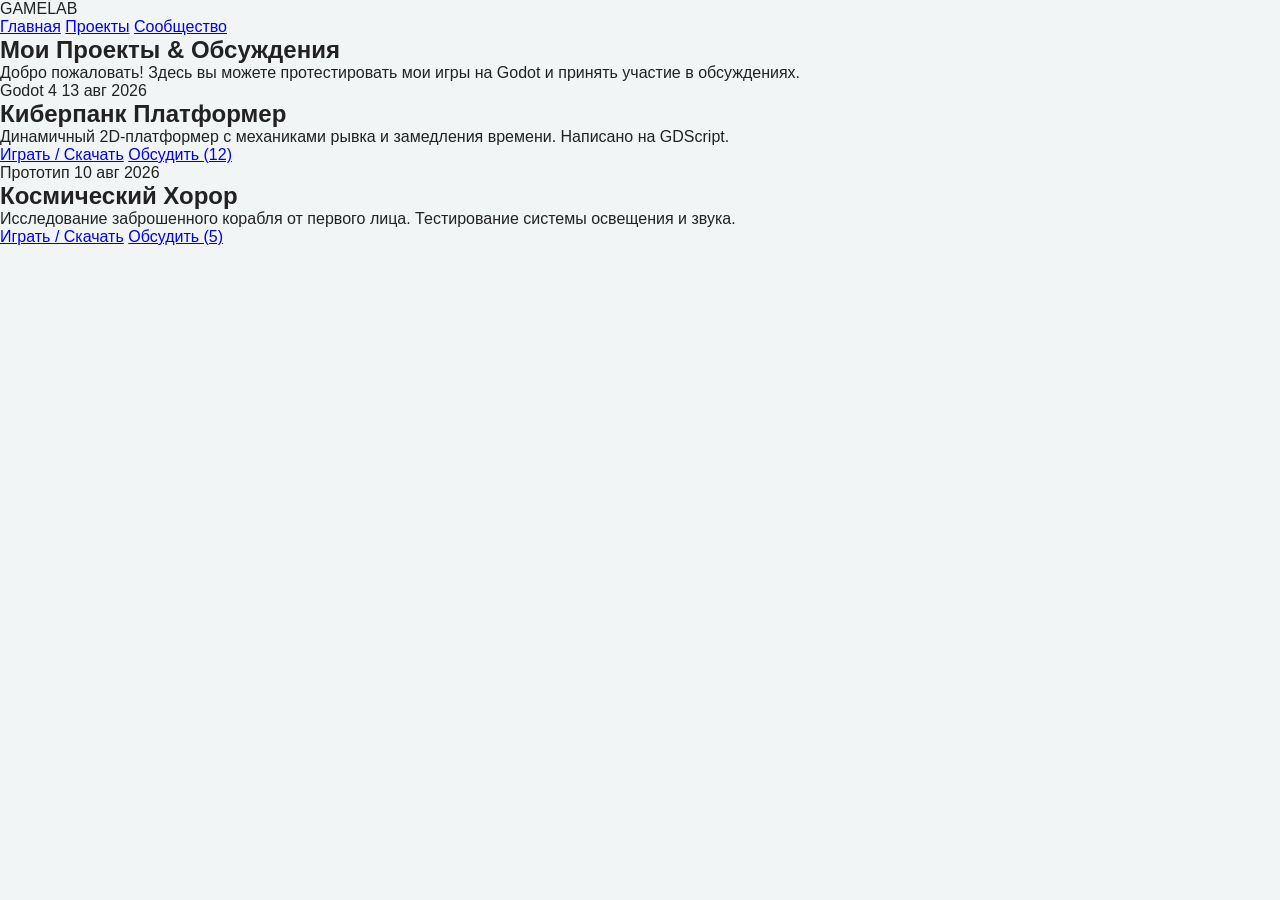
==== commit 6f8bdd51: "Update title and restructure HTML layout" ====
--- a/index.html
+++ b/index.html
@@ -3,20 +3,59 @@
 <head>
     <meta charset="UTF-8">
     <meta name="viewport" content="width=device-width, initial-scale=1.0">
-    <title>Мои Игры</title>
+    <title>Игровой Форум & Каталог</title>
     <link rel="stylesheet" href="style.css">
+    <link rel="preconnect" href="https://fonts.googleapis.com">
+    <link rel="preconnect" href="https://fonts.gstatic.com" crossorigin>
+    <link href="https://fonts.googleapis.com/css2?family=Inter:wght@400;500;700&display=swap" rel="stylesheet">
 </head>
 <body>
 
-    <header class="header">
-        <h1>МОИ ИГРЫ</h1>
+    <header class="navbar">
+        <div class="nav-container">
+            <div class="logo">GAME<span>LAB</span></div>
+            <nav class="nav-links">
+                <a href="#" class="active">Главная</a>
+                <a href="#">Проекты</a>
+                <a href="#">Сообщество</a>
+            </nav>
+        </div>
     </header>
 
-    <main class="container">
-        <section class="topic-item">
-            <h2>Название игры</h2>
-            <p class="description">Краткое описание вашей игры на Godot.</p>
-            <a href="topic.html?id=1" class="link">Играть / Скачать</a>
+    <main class="main-container">
+        <section class="hero">
+            <h1>Мои Проекты & Обсуждения</h1>
+            <p>Добро пожаловать! Здесь вы можете протестировать мои игры на Godot и принять участие в обсуждениях.</p>
+        </section>
+
+        <section class="cards-grid">
+            <!-- Карточка 1 -->
+            <article class="card">
+                <div class="card-header">
+                    <span class="tag godot">Godot 4</span>
+                    <span class="date">13 авг 2026</span>
+                </div>
+                <h2>Киберпанк Платформер</h2>
+                <p>Динамичный 2D-платформер с механиками рывка и замедления времени. Написано на GDScript.</p>
+                <div class="card-footer">
+                    <a href="topic.html?id=1" class="btn btn-primary">Играть / Скачать</a>
+                    <a href="topic.html?id=1#comments" class="btn btn-secondary">Обсудить (12)</a>
+                </div>
+            </article>
+
+            <!-- Карточка 2 -->
+            <article class="card">
+                <div class="card-header">
+                    <span class="tag prototype">Прототип</span>
+                    <span class="date">10 авг 2026</span>
+                </div>
+                <h2>Космический Хорор</h2>
+                <p>Исследование заброшенного корабля от первого лица. Тестирование системы освещения и звука.</p>
+                <div class="card-footer">
+                    <a href="topic.html?id=2" class="btn btn-primary">Играть / Скачать</a>
+                    <a href="topic.html?id=2#comments" class="btn btn-secondary">Обсудить (5)</a>
+                </div>
+            </article>
         </section>
     </main>
 
--- a/style.css
+++ b/style.css
@@ -1,4 +1,3 @@
-/* Сброс отступов и базовые настройки */
 * {
     margin: 0;
     padding: 0;
@@ -6,64 +5,56 @@
 }
 
 body {
-    background-color: #121212; /* Темно-серый почти черный фон */
-    color: #ffffff;
-    font-family: Arial, Helvetica, sans-serif;
-    min-height: 100vh;
-    display: flex;
-    flex-direction: column;
-    align-items: center;
+    background-color: #f2f5f5; /* Светло-серый фон страницы */
+    color: #222222;
+    font-family: Arial, sans-serif;
 }
 
-/* Заголовок страницы */
+/* Тёмная шапка во всю ширину */
 .header {
-    margin-top: 40px;
-    margin-bottom: 20px;
+    background-color: #272d34; /* Тёмно-серый цвет шапки */
+    color: #ffffff;
     text-align: center;
+    padding: 25px 0;
 }
 
 .header h1 {
-    font-size: 1.5rem;
+    font-size: 1.8rem;
     font-weight: bold;
     letter-spacing: 1px;
 }
 
-/* Контейнер по центру */
+/* Основной контент с выравниванием по левому краю */
 .container {
-    width: 100%;
-    max-width: 500px;
-    padding: 0 20px;
+    max-width: 1000px;
+    margin: 0 auto;
+    padding: 30px 20px;
 }
 
-/* Блок карточки */
-.card {
-    background-color: #1e1e1e; /* Чуть более светлый серый для карточки */
-    border: 1px solid #2d2d2d;
-    padding: 30px 20px;
-    text-align: center;
-    border-radius: 2px;
+.topic-item {
+    margin-bottom: 20px;
 }
 
-.card h2 {
-    font-size: 1.1rem;
+.topic-item h2 {
+    font-size: 1.3rem;
+    color: #222222;
+    margin-bottom: 8px;
     font-weight: bold;
+}
+
+.topic-item .description {
+    font-size: 0.95rem;
+    color: #444444;
     margin-bottom: 12px;
 }
 
-.card .description {
-    font-size: 0.85rem;
-    color: #cccccc;
-    margin-bottom: 15px;
+/* Фиолетовая ссылка с подчеркиванием */
+.link {
+    color: #551a8b; /* Стандартный фиолетовый цвет ссылок */
+    font-size: 0.95rem;
+    text-decoration: underline;
 }
 
-/* Красная ссылка */
-.btn-link {
-    color: #ff3b30; /* Ярко-красный акцент */
-    font-size: 0.85rem;
-    text-decoration: none;
-    font-weight: bold;
+.link:hover {
+    color: #330066;
 }
-
-.btn-link:hover {
-    text-decoration: underline;
-}
